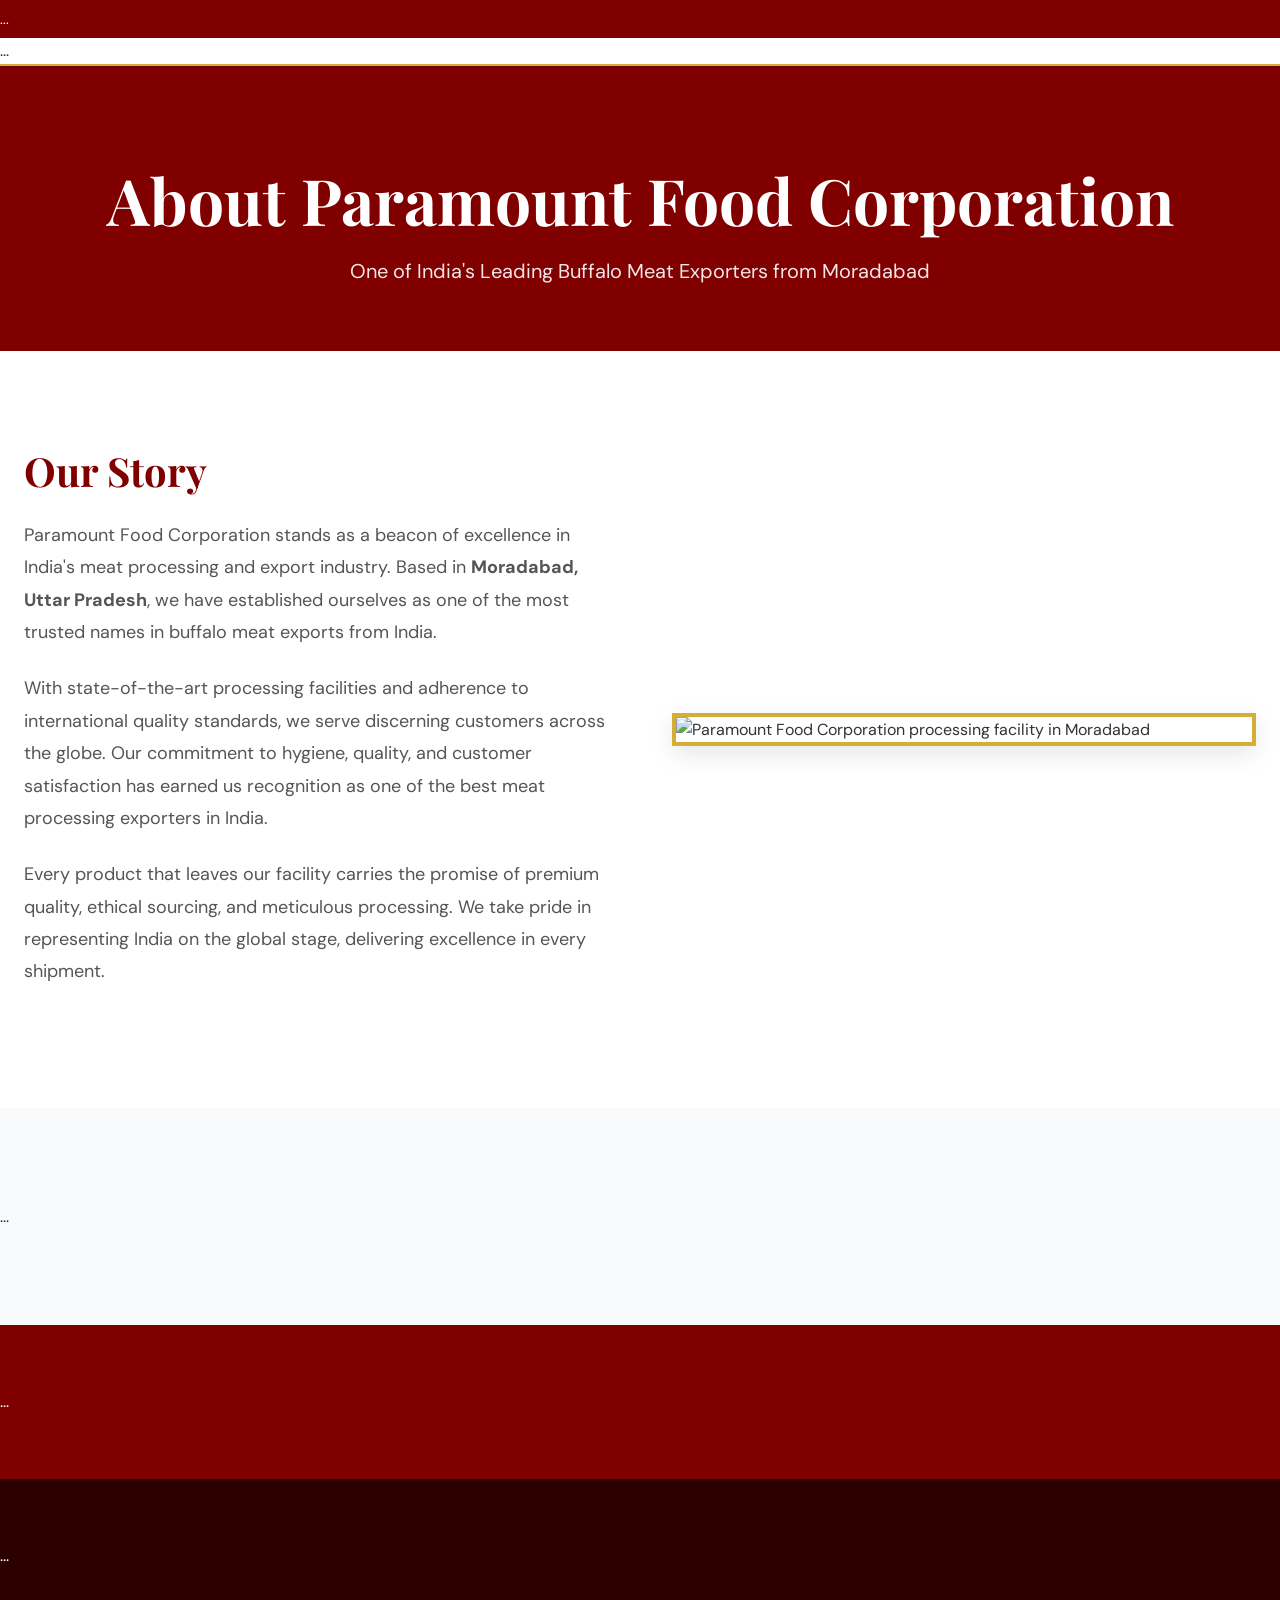
==== about.html @ cb12b8f4 "Update about.html" ====
<!DOCTYPE html>
<html lang="en">
<head>
    <meta charset="UTF-8">
    <meta name="viewport" content="width=device-width, initial-scale=1.0">
    <title>About Us - Paramount Food Corporation | Buffalo Meat Exporter Moradabad</title>
    <meta name="description" content="Learn about Paramount Food Corporation, a leading buffalo meat exporter in Moradabad, India. We are Halal certified, HACCP compliant, and APEDA registered.">
    <meta name="keywords" content="about buffalo meat exporter, meat processing company India, Halal meat exporter Moradabad, APEDA registered exporter">
    <meta property="og:title" content="About Paramount Food Corporation - Meat Exporter India">
    <meta property="og:description" content="Trusted buffalo meat exporter from Moradabad, serving global markets with premium quality.">
    <meta property="og:image" content="https://customer-assets.emergentagent.com/job_054b88c3-1328-4de1-b926-812e077bbf20/artifacts/q478d0aj_WhatsApp%20Image%202026-02-25%20at%2012.39.18%20AM.jpeg">
    <meta property="og:url" content="https://www.paramountfoodcorporation.com/about.html">
    <link rel="canonical" href="https://www.paramountfoodcorporation.com/about.html">
    <!-- Same JSON-LD as index (optional) -->
    <script type="application/ld+json">
    {
        "@context": "https://schema.org",
        "@type": "LocalBusiness",
        "name": "Paramount Food Corporation",
        "image": "https://customer-assets.emergentagent.com/job_054b88c3-1328-4de1-b926-812e077bbf20/artifacts/q478d0aj_WhatsApp%20Image%202026-02-25%20at%2012.39.18%20AM.jpeg",
        "address": {
            "@type": "PostalAddress",
            "streetAddress": "Sambhal road",
            "addressLocality": "Moradabad",
            "addressRegion": "Uttar Pradesh",
            "postalCode": "244001",
            "addressCountry": "IN"
        },
        "telephone": "+919045859114",
        "email": "info.paramountfoodcorporation@gmail.com",
        "url": "https://www.paramountfoodcorporation.com"
    }
    </script>
    <link rel="stylesheet" href="style.css">
    <link rel="preconnect" href="https://fonts.googleapis.com">
    <link rel="preconnect" href="https://fonts.gstatic.com" crossorigin>
    <link href="https://fonts.googleapis.com/css2?family=Playfair+Display:wght@400;600;700&family=DM+Sans:wght@400;500&display=swap" rel="stylesheet">
    <script src="anti-inspect.js" defer></script>
</head>
<body>
    <!-- Top Bar (same as index) -->
    <div class="top-bar">...</div> <!-- keep existing content, omitted for brevity -->

    <!-- Navigation (same) -->
    <nav class="navbar">...</nav>

    <!-- Page Header -->
    <section class="page-header">
        <div class="container">
            <h1>About Paramount Food Corporation</h1>
            <p>One of India's Leading Buffalo Meat Exporters from Moradabad</p>
        </div>
    </section>

    <!-- About Content (minor text enhancements) -->
    <section class="about-content">
        <div class="container">
            <div class="about-grid">
                <div class="about-text">
                    <h2>Our Story</h2>
                    <p>Paramount Food Corporation stands as a beacon of excellence in India's meat processing and export industry. Based in <strong>Moradabad, Uttar Pradesh</strong>, we have established ourselves as one of the most trusted names in buffalo meat exports from India.</p>
                    <p>With state-of-the-art processing facilities and adherence to international quality standards, we serve discerning customers across the globe. Our commitment to hygiene, quality, and customer satisfaction has earned us recognition as one of the best meat processing exporters in India.</p>
                    <p>Every product that leaves our facility carries the promise of premium quality, ethical sourcing, and meticulous processing. We take pride in representing India on the global stage, delivering excellence in every shipment.</p>
                </div>
                <div class="about-image">
                    <img src="https://images.unsplash.com/photo-1680714401711-cfb7758cf88b?w=800" alt="Paramount Food Corporation processing facility in Moradabad">
                </div>
            </div>
        </div>
    </section>

    <!-- Values Section (unchanged) -->
    <section class="values">...</section>

    <!-- Certifications (unchanged) -->
    <section class="certifications">...</section>

    <!-- Footer (same) -->
    <footer class="footer">...</footer>

    <script>
        function toggleMenu() { document.getElementById('navLinks').classList.toggle('active');}
    </script>
</body>
</html>
---- style.css ----
/* ============================================
   PARAMOUNT FOOD CORPORATION - STYLESHEET
   Colors: Maroon #800000, Gold #D4AF37
   ============================================ */

* {
    margin: 0;
    padding: 0;
    box-sizing: border-box;
}

:root {
    --maroon: #800000;
    --gold: #D4AF37;
    --black: #000000;
    --white: #FFFFFF;
    --light-gray: #F9FAFB;
    --gray: #E5E7EB;
}

body {
    font-family: 'DM Sans', sans-serif;
    line-height: 1.6;
    color: #333;
    background-color: var(--white);
}

h1, h2, h3, h4, h5, h6 {
    font-family: 'Playfair Display', serif;
    font-weight: 700;
    line-height: 1.2;
}

img {
    max-width: 100%;
    height: auto;
    display: block;
}

a {
    text-decoration: none;
    color: inherit;
}

.container {
    max-width: 1280px;
    margin: 0 auto;
    padding: 0 1.5rem;
}

.text-center {
    text-align: center;
}

/* ============================================
   TOP BAR
   ============================================ */
.top-bar {
    background-color: var(--maroon);
    color: var(--white);
    padding: 0.5rem 0;
    font-size: 0.875rem;
}

.top-bar-content {
    display: flex;
    justify-content: space-between;
    align-items: center;
    flex-wrap: wrap;
    gap: 1rem;
}

.contact-info {
    display: flex;
    gap: 1.5rem;
    flex-wrap: wrap;
}

.contact-link {
    display: flex;
    align-items: center;
    gap: 0.5rem;
    color: var(--white);
    transition: color 0.3s;
}

.contact-link:hover {
    color: var(--gold);
}

.contact-link .icon {
    font-size: 1rem;
}

.social-links {
    display: flex;
    gap: 1rem;
}

.social-link {
    color: var(--white);
    transition: color 0.3s;
}

.social-link:hover {
    color: var(--gold);
}

/* ============================================
   NAVIGATION
   ============================================ */
.navbar {
    background-color: var(--white);
    border-bottom: 2px solid var(--gold);
    position: sticky;
    top: 0;
    z-index: 1000;
    box-shadow: 0 2px 4px rgba(0,0,0,0.1);
}

.nav-content {
    display: flex;
    justify-content: space-between;
    align-items: center;
    padding: 1rem 0;
}

.logo img {
    height: 60px;
    width: auto;
}

.nav-links {
    display: flex;
    gap: 2rem;
    align-items: center;
}

.nav-link {
    font-weight: 500;
    font-size: 0.875rem;
    letter-spacing: 0.1em;
    color: #333;
    transition: color 0.3s;
    position: relative;
}

.nav-link:hover,
.nav-link.active {
    color: var(--maroon);
}

.nav-link.active::after {
    content: '';
    position: absolute;
    bottom: -5px;
    left: 0;
    right: 0;
    height: 2px;
    background-color: var(--maroon);
}

.mobile-menu-btn {
    display: none;
    flex-direction: column;
    gap: 4px;
    background: none;
    border: none;
    cursor: pointer;
    padding: 0.5rem;
}

.mobile-menu-btn span {
    display: block;
    width: 25px;
    height: 3px;
    background-color: var(--maroon);
    transition: all 0.3s;
}

/* ============================================
   HERO SECTION with SLIDESHOW
   ============================================ */
.hero {
    position: relative;
    height: 100vh;
    display: flex;
    align-items: center;
    justify-content: center;
    color: var(--white);
    overflow: hidden;
}

.hero-slideshow {
    position: absolute;
    inset: 0;
    z-index: 0;
}


.hero-slideshow .slide {
    position: absolute;
    inset: 0;
    width: 100%;
    height: 100%;
    object-fit: cover;
    opacity: 0;
    transition: opacity 1.2s ease-in-out;
}
.hero-slideshow .slide.active {
    opacity: 1;
}

.hero-overlay {
    position: absolute;
    inset: 0;
    background-color: rgba(128, 0, 0, 0.7);
    z-index: 1;
}

.hero-content {
    position: relative;
    z-index: 2;
    text-align: center;
    max-width: 800px;
    padding: 2rem;
}

.hero-title {
    font-size: clamp(2.5rem, 6vw, 4rem);
    margin-bottom: 1.5rem;
    animation: fadeInUp 1s ease-out;
}

.hero-subtitle {
    font-size: clamp(1.125rem, 3vw, 1.5rem);
    margin-bottom: 2rem;
    animation: fadeInUp 1s ease-out 0.2s backwards;
}

@keyframes fadeInUp {
    from {
        opacity: 0;
        transform: translateY(30px);
    }
    to {
        opacity: 1;
        transform: translateY(0);
    }
}

/* ============================================
   BUTTONS
   ============================================ */
.btn {
    display: inline-block;
    padding: 1rem 2rem;
    font-weight: 500;
    font-size: 1rem;
    border: none;
    cursor: pointer;
    transition: all 0.3s;
    text-transform: uppercase;
    letter-spacing: 0.05em;
}

.btn-primary {
    background-color: var(--gold);
    color: var(--black);
}

.btn-primary:hover {
    background-color: #c9a632;
    transform: translateY(-2px);
    box-shadow: 0 4px 12px rgba(212, 175, 55, 0.4);
}

.btn-secondary {
    background-color: var(--maroon);
    color: var(--white);
}

.btn-secondary:hover {
    background-color: #660000;
    transform: translateY(-2px);
    box-shadow: 0 4px 12px rgba(128, 0, 0, 0.4);
}

.btn-full {
    width: 100%;
}

/* ============================================
   SECTIONS
   ============================================ */
.features,
.featured-products,
.values,
.products-section,
.about-content,
.contact-section {
    padding: 6rem 0;
}

.section-header {
    text-align: center;
    margin-bottom: 4rem;
}

.section-title {
    font-size: clamp(2rem, 5vw, 3rem);
    color: var(--maroon);
    margin-bottom: 1rem;
}

.section-subtitle {
    font-size: 1.125rem;
    color: #666;
    max-width: 600px;
    margin: 0 auto;
}

/* ============================================
   FEATURES GRID
   ============================================ */
.features {
    background-color: var(--white);
}

.features-grid {
    display: grid;
    grid-template-columns: repeat(auto-fit, minmax(250px, 1fr));
    gap: 2rem;
}

.feature-card {
    padding: 2rem;
    border: 1px solid var(--gray);
    transition: all 0.3s;
}

.feature-card:hover {
    border-color: var(--maroon);
    box-shadow: 0 4px 12px rgba(0,0,0,0.1);
    transform: translateY(-5px);
}

.feature-icon {
    font-size: 3rem;
    margin-bottom: 1rem;
}

.feature-card h3 {
    font-size: 1.25rem;
    margin-bottom: 0.5rem;
    color: var(--maroon);
}

.feature-card p {
    color: #666;
}

/* ============================================
   PRODUCTS GRID
   ============================================ */
.featured-products {
    background-color: var(--light-gray);
}

.products-grid {
    display: grid;
    grid-template-columns: repeat(auto-fit, minmax(300px, 1fr));
    gap: 2rem;
    margin-bottom: 3rem;
}

.all-products-grid {
    display: grid;
    grid-template-columns: repeat(auto-fit, minmax(280px, 1fr));
    gap: 2rem;
}

.product-card {
    background-color: var(--white);
    border: 1px solid var(--gray);
    overflow: hidden;
    transition: all 0.3s;
}

.product-card:hover {
    border-color: var(--maroon);
    box-shadow: 0 8px 16px rgba(0,0,0,0.1);
    transform: translateY(-5px);
}

.product-image {
    width: 100%;
    height: 280px;
    overflow: hidden;
    background-color: #f5f5f5;
}

.product-image img {
    width: 100%;
    height: 100%;
    object-fit: cover;
    transition: transform 0.3s;
}

.product-card:hover .product-image img {
    transform: scale(1.1);
}

.product-info {
    padding: 1.5rem;
}

.product-info h3 {
    font-size: 1.25rem;
    margin-bottom: 0.5rem;
    color: var(--black);
}

.product-info p {
    color: #666;
    font-size: 0.875rem;
}

/* ============================================
   CTA SECTION
   ============================================ */
.cta {
    background-color: var(--maroon);
    color: var(--white);
    text-align: center;
    padding: 6rem 0;
}

.cta-title {
    font-size: clamp(2rem, 5vw, 3rem);
    margin-bottom: 1rem;
}

.cta-text {
    font-size: 1.25rem;
    margin-bottom: 2rem;
    opacity: 0.9;
}

/* ============================================
   PAGE HEADER
   ============================================ */
.page-header {
    background-color: var(--maroon);
    color: var(--white);
    text-align: center;
    padding: 6rem 0 4rem;
}

.page-header h1 {
    font-size: clamp(2.5rem, 6vw, 4rem);
    margin-bottom: 1rem;
}

.page-header p {
    font-size: 1.25rem;
    opacity: 0.9;
}

/* ============================================
   ABOUT PAGE
   ============================================ */
.about-grid {
    display: grid;
    grid-template-columns: repeat(auto-fit, minmax(350px, 1fr));
    gap: 4rem;
    align-items: center;
}

.about-text h2 {
    font-size: 2.5rem;
    color: var(--maroon);
    margin-bottom: 1.5rem;
}

.about-text p {
    font-size: 1.125rem;
    margin-bottom: 1.5rem;
    color: #555;
    line-height: 1.8;
}

.about-image img {
    border: 4px solid var(--gold);
    box-shadow: 0 8px 24px rgba(0,0,0,0.1);
}

.values {
    background-color: var(--light-gray);
}

.values-grid {
    display: grid;
    grid-template-columns: repeat(auto-fit, minmax(280px, 1fr));
    gap: 2rem;
}

.value-card {
    background-color: var(--white);
    padding: 2rem;
    border: 1px solid var(--gray);
    transition: all 0.3s;
}

.value-card:hover {
    border-color: var(--maroon);
    box-shadow: 0 4px 12px rgba(0,0,0,0.1);
}

.value-icon {
    font-size: 3rem;
    margin-bottom: 1rem;
}

.value-card h3 {
    font-size: 1.5rem;
    margin-bottom: 1rem;
    color: var(--maroon);
}

.value-card p {
    color: #666;
    line-height: 1.7;
}

.certifications {
    background-color: var(--maroon);
    color: var(--white);
    padding: 4rem 0;
}

.certifications h2 {
    font-size: 2.5rem;
    margin-bottom: 1rem;
}

.cert-badges {
    display: flex;
    justify-content: center;
    flex-wrap: wrap;
    gap: 1.5rem;
}

.cert-badge {
    background-color: rgba(255,255,255,0.1);
    padding: 1rem 2rem;
    border: 2px solid var(--gold);
    font-size: 1.125rem;
    font-weight: 500;
}

/* ============================================
   CONTACT PAGE
   ============================================ */
.contact-grid {
    display: grid;
    grid-template-columns: repeat(auto-fit, minmax(350px, 1fr));
    gap: 4rem;
}

.contact-info-section h2,
.contact-form-section h2 {
    font-size: 2rem;
    color: var(--maroon);
    margin-bottom: 1.5rem;
}

.contact-item {
    display: flex;
    gap: 1rem;
    margin-bottom: 2rem;
    align-items: flex-start;
}

.contact-icon {
    font-size: 2rem;
    color: var(--maroon);
    flex-shrink: 0;
}

.contact-item h3 {
    font-size: 1.125rem;
    margin-bottom: 0.5rem;
    color: var(--black);
}

.contact-item p {
    color: #666;
}

.contact-item a {
    color: var(--maroon);
    transition: color 0.3s;
}

.contact-item a:hover {
    color: var(--gold);
}

/* ============================================
   CONTACT FORM
   ============================================ */
.contact-form-section {
    background-color: var(--light-gray);
    padding: 2rem;
}

.contact-form {
    display: flex;
    flex-direction: column;
    gap: 1.5rem;
}

.form-group {
    display: flex;
    flex-direction: column;
}

.form-group label {
    margin-bottom: 0.5rem;
    font-weight: 500;
    color: #333;
}

.form-group input,
.form-group textarea {
    padding: 0.75rem;
    border: 1px solid var(--gray);
    font-family: 'DM Sans', sans-serif;
    font-size: 1rem;
    transition: border-color 0.3s;
}

.form-group input:focus,
.form-group textarea:focus {
    outline: none;
    border-color: var(--maroon);
}

.form-group textarea {
    resize: vertical;
    min-height: 150px;
}

/* ============================================
   FOOTER
   ============================================ */
.footer {
    background-color: #2d0000;
    color: var(--white);
    padding: 4rem 0 2rem;
}

.footer-content {
    display: grid;
    grid-template-columns: repeat(auto-fit, minmax(250px, 1fr));
    gap: 3rem;
    margin-bottom: 3rem;
}

.footer-logo {
    height: 60px;
    width: auto;
    margin-bottom: 1rem;
  /*  filter: brightness(0) invert(1);*/
}

.footer-section h3 {
    font-size: 1.25rem;
    margin-bottom: 1rem;
    color: var(--gold);
}

.footer-section p {
    margin-bottom: 0.75rem;
    opacity: 0.9;
}

.footer-section ul {
    list-style: none;
}

.footer-section ul li {
    margin-bottom: 0.5rem;
}

.footer-section a {
    color: var(--white);
    opacity: 0.9;
    transition: all 0.3s;
}

.footer-section a:hover {
    color: var(--gold);
    opacity: 1;
}

.footer-bottom {
    text-align: center;
    padding-top: 2rem;
    border-top: 1px solid rgba(255,255,255,0.1);
    opacity: 0.7;
}

/* ============================================
   RESPONSIVE
   ============================================ */
@media (max-width: 768px) {
    .top-bar-content {
        flex-direction: column;
        align-items: flex-start;
    }

    .contact-info {
        flex-direction: column;
        gap: 0.5rem;
    }

    .contact-link .text {
        font-size: 0.75rem;
    }

    .mobile-menu-btn {
        display: flex;
    }

    .nav-links {
        position: absolute;
        top: 100%;
        left: 0;
        right: 0;
        background-color: var(--white);
        flex-direction: column;
        padding: 1rem;
        box-shadow: 0 4px 8px rgba(0,0,0,0.1);
        display: none;
    }

    .nav-links.active {
        display: flex;
    }

    .nav-link {
        padding: 0.75rem 0;
        width: 100%;
        border-bottom: 1px solid var(--gray);
    }

    .nav-link.active::after {
        display: none;
    }

    .hero {
        height: 70vh;
        background-attachment: scroll;
    }

    .features-grid,
    .products-grid,
    .values-grid {
        grid-template-columns: 1fr;
    }

    .about-grid,
    .contact-grid {
        grid-template-columns: 1fr;
        gap: 2rem;
    }
}

@media (max-width: 480px) {
    .hero-title {
        font-size: 2rem;
    }

    .hero-subtitle {
        font-size: 1rem;
    }

    .section-title {
        font-size: 1.75rem;
    }

    .btn {
        padding: 0.75rem 1.5rem;
        font-size: 0.875rem;
    }
}
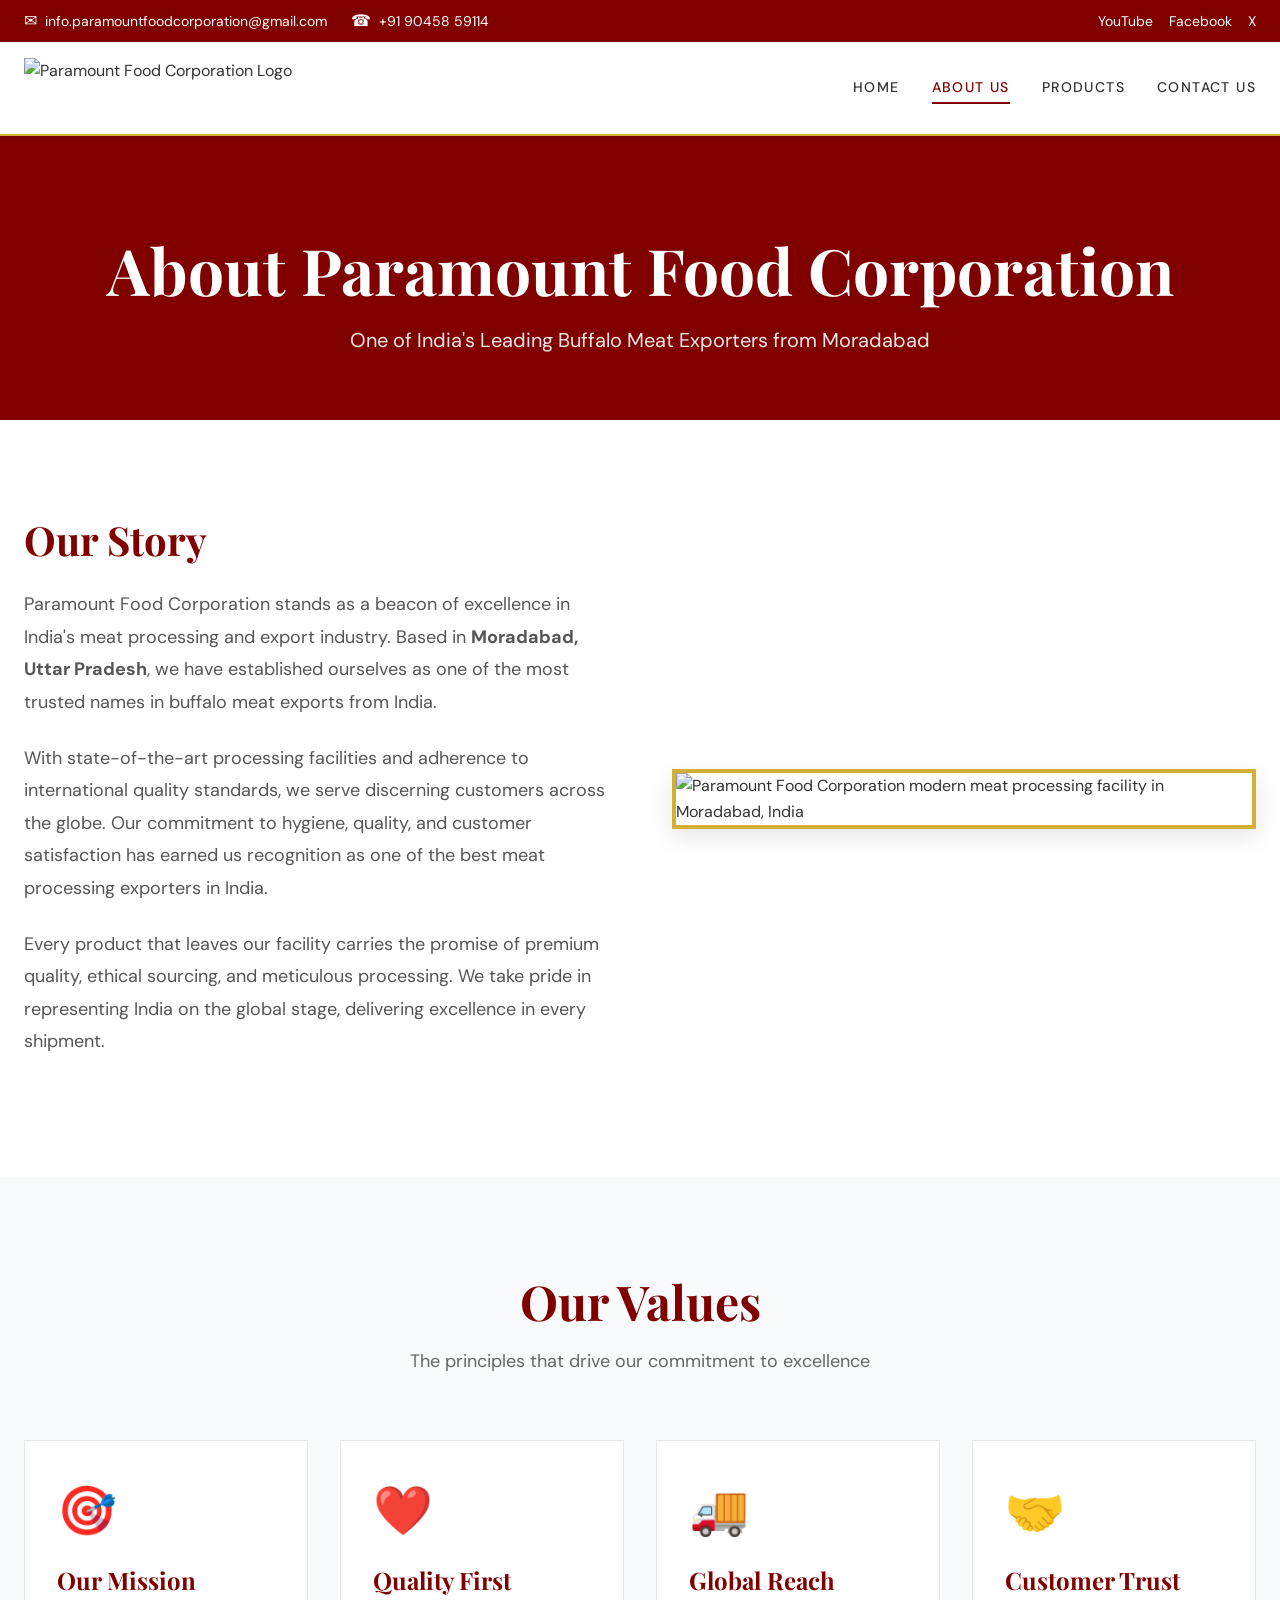
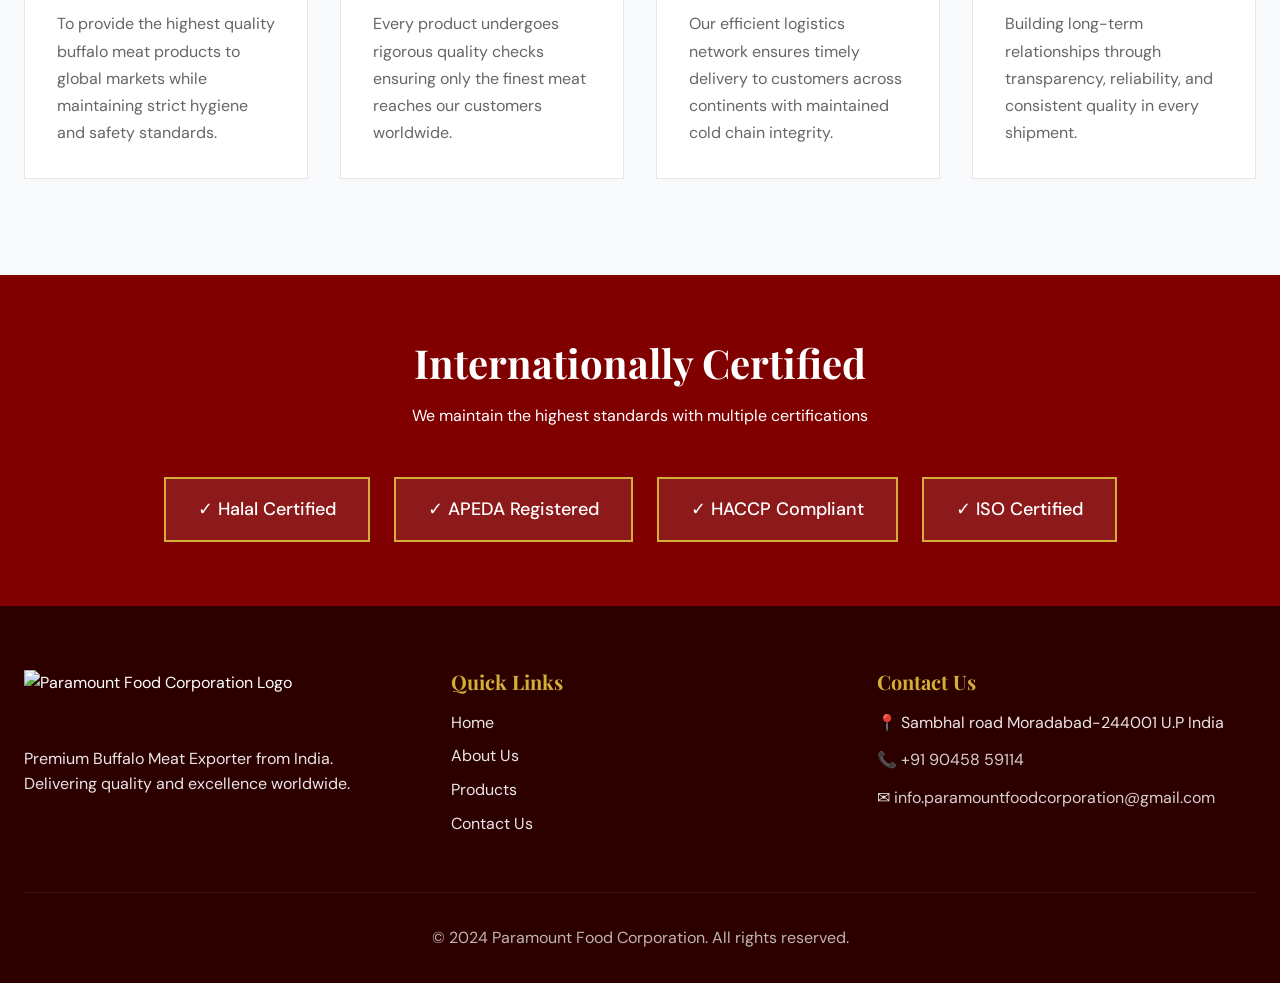
==== commit 8a45955a: "Update about.html" ====
--- a/about.html
+++ b/about.html
@@ -3,15 +3,23 @@
 <head>
     <meta charset="UTF-8">
     <meta name="viewport" content="width=device-width, initial-scale=1.0">
-    <title>About Us - Paramount Food Corporation | Buffalo Meat Exporter Moradabad</title>
-    <meta name="description" content="Learn about Paramount Food Corporation, a leading buffalo meat exporter in Moradabad, India. We are Halal certified, HACCP compliant, and APEDA registered.">
-    <meta name="keywords" content="about buffalo meat exporter, meat processing company India, Halal meat exporter Moradabad, APEDA registered exporter">
-    <meta property="og:title" content="About Paramount Food Corporation - Meat Exporter India">
-    <meta property="og:description" content="Trusted buffalo meat exporter from Moradabad, serving global markets with premium quality.">
+    <title>About Us - Paramount Food Corporation | Buffalo Meat Exporter Moradabad India</title>
+    <meta name="description" content="Paramount Food Corporation is a leading buffalo meat exporter in Moradabad, India. Learn about our Halal certified, HACCP compliant, and APEDA registered meat processing facility.">
+    <meta name="keywords" content="about buffalo meat exporter, meat processing company India, Halal meat exporter Moradabad, APEDA registered exporter, meat export from India">
+    <meta name="author" content="Paramount Food Corporation">
+    <meta name="geo.region" content="IN-UP">
+    <meta name="geo.placename" content="Moradabad">
+    <meta name="geo.position" content="28.838;78.776">
+    <meta name="ICBM" content="28.838, 78.776">
+    <!-- Open Graph / Social Media -->
+    <meta property="og:title" content="About Paramount Food Corporation - Meat Exporter Moradabad India">
+    <meta property="og:description" content="Trusted buffalo meat exporter from India. Halal certified, APEDA registered, HACCP compliant. Based in Moradabad, serving global markets.">
     <meta property="og:image" content="https://customer-assets.emergentagent.com/job_054b88c3-1328-4de1-b926-812e077bbf20/artifacts/q478d0aj_WhatsApp%20Image%202026-02-25%20at%2012.39.18%20AM.jpeg">
     <meta property="og:url" content="https://www.paramountfoodcorporation.com/about.html">
+    <meta property="og:type" content="website">
+    <!-- Canonical URL (replace with your actual domain) -->
     <link rel="canonical" href="https://www.paramountfoodcorporation.com/about.html">
-    <!-- Same JSON-LD as index (optional) -->
+    <!-- Structured Data (LocalBusiness) -->
     <script type="application/ld+json">
     {
         "@context": "https://schema.org",
@@ -28,21 +36,63 @@
         },
         "telephone": "+919045859114",
         "email": "info.paramountfoodcorporation@gmail.com",
-        "url": "https://www.paramountfoodcorporation.com"
+        "url": "https://www.paramountfoodcorporation.com",
+        "description": "Premium buffalo meat exporter from India, based in Moradabad. Halal certified, APEDA registered, HACCP compliant.",
+        "priceRange": "$$"
     }
     </script>
     <link rel="stylesheet" href="style.css">
     <link rel="preconnect" href="https://fonts.googleapis.com">
     <link rel="preconnect" href="https://fonts.gstatic.com" crossorigin>
     <link href="https://fonts.googleapis.com/css2?family=Playfair+Display:wght@400;600;700&family=DM+Sans:wght@400;500&display=swap" rel="stylesheet">
+    <!-- Anti-inspect script (external, minified) -->
     <script src="anti-inspect.js" defer></script>
 </head>
 <body>
-    <!-- Top Bar (same as index) -->
-    <div class="top-bar">...</div> <!-- keep existing content, omitted for brevity -->
-
-    <!-- Navigation (same) -->
-    <nav class="navbar">...</nav>
+    <!-- Top Contact Bar -->
+    <div class="top-bar">
+        <div class="container">
+            <div class="top-bar-content">
+                <div class="contact-info">
+                    <a href="mailto:info.paramountfoodcorporation@gmail.com" class="contact-link">
+                        <span class="icon">✉</span>
+                        <span class="text">info.paramountfoodcorporation@gmail.com</span>
+                    </a>
+                    <a href="tel:+919045859114" class="contact-link">
+                        <span class="icon">☎</span>
+                        <span>+91 90458 59114</span>
+                    </a>
+                </div>
+                <div class="social-links">
+                    <a href="https://youtube.com" target="_blank" class="social-link">YouTube</a>
+                    <a href="https://facebook.com" target="_blank" class="social-link">Facebook</a>
+                    <a href="https://x.com" target="_blank" class="social-link">X</a>
+                </div>
+            </div>
+        </div>
+    </div>
+
+    <!-- Navigation -->
+    <nav class="navbar">
+        <div class="container">
+            <div class="nav-content">
+                <a href="index.html" class="logo">
+                    <img src="https://customer-assets.emergentagent.com/job_054b88c3-1328-4de1-b926-812e077bbf20/artifacts/q478d0aj_WhatsApp%20Image%202026-02-25%20at%2012.39.18%20AM.jpeg" alt="Paramount Food Corporation Logo">
+                </a>
+                <div class="nav-links" id="navLinks">
+                    <a href="index.html" class="nav-link">HOME</a>
+                    <a href="about.html" class="nav-link active">ABOUT US</a>
+                    <a href="products.html" class="nav-link">PRODUCTS</a>
+                    <a href="contact.html" class="nav-link">CONTACT US</a>
+                </div>
+                <button class="mobile-menu-btn" onclick="toggleMenu()">
+                    <span></span>
+                    <span></span>
+                    <span></span>
+                </button>
+            </div>
+        </div>
+    </nav>
 
     <!-- Page Header -->
     <section class="page-header">
@@ -52,7 +102,7 @@
         </div>
     </section>
 
-    <!-- About Content (minor text enhancements) -->
+    <!-- About Content -->
     <section class="about-content">
         <div class="container">
             <div class="about-grid">
@@ -63,23 +113,101 @@
                     <p>Every product that leaves our facility carries the promise of premium quality, ethical sourcing, and meticulous processing. We take pride in representing India on the global stage, delivering excellence in every shipment.</p>
                 </div>
                 <div class="about-image">
-                    <img src="https://images.unsplash.com/photo-1680714401711-cfb7758cf88b?w=800" alt="Paramount Food Corporation processing facility in Moradabad">
-                </div>
-            </div>
-        </div>
-    </section>
-
-    <!-- Values Section (unchanged) -->
-    <section class="values">...</section>
-
-    <!-- Certifications (unchanged) -->
-    <section class="certifications">...</section>
-
-    <!-- Footer (same) -->
-    <footer class="footer">...</footer>
+                    <img src="https://images.unsplash.com/photo-1680714401711-cfb7758cf88b?w=800" alt="Paramount Food Corporation modern meat processing facility in Moradabad, India">
+                </div>
+            </div>
+        </div>
+    </section>
+
+    <!-- Values Section -->
+    <section class="values">
+        <div class="container">
+            <div class="section-header">
+                <h2 class="section-title">Our Values</h2>
+                <p class="section-subtitle">The principles that drive our commitment to excellence</p>
+            </div>
+            <div class="values-grid">
+                <div class="value-card">
+                    <div class="value-icon">🎯</div>
+                    <h3>Our Mission</h3>
+                    <p>To provide the highest quality buffalo meat products to global markets while maintaining strict hygiene and safety standards.</p>
+                </div>
+                <div class="value-card">
+                    <div class="value-icon">❤️</div>
+                    <h3>Quality First</h3>
+                    <p>Every product undergoes rigorous quality checks ensuring only the finest meat reaches our customers worldwide.</p>
+                </div>
+                <div class="value-card">
+                    <div class="value-icon">🚚</div>
+                    <h3>Global Reach</h3>
+                    <p>Our efficient logistics network ensures timely delivery to customers across continents with maintained cold chain integrity.</p>
+                </div>
+                <div class="value-card">
+                    <div class="value-icon">🤝</div>
+                    <h3>Customer Trust</h3>
+                    <p>Building long-term relationships through transparency, reliability, and consistent quality in every shipment.</p>
+                </div>
+            </div>
+        </div>
+    </section>
+
+    <!-- Certifications -->
+    <section class="certifications">
+        <div class="container">
+            <h2 class="text-center">Internationally Certified</h2>
+            <p class="text-center" style="margin-bottom: 3rem;">We maintain the highest standards with multiple certifications</p>
+            <div class="cert-badges">
+                <div class="cert-badge">✓ Halal Certified</div>
+                <div class="cert-badge">✓ APEDA Registered</div>
+                <div class="cert-badge">✓ HACCP Compliant</div>
+                <div class="cert-badge">✓ ISO Certified</div>
+            </div>
+        </div>
+    </section>
+
+    <!-- Footer -->
+    <footer class="footer">
+        <div class="container">
+            <div class="footer-content">
+                <div class="footer-section">
+                    <img src="https://customer-assets.emergentagent.com/job_054b88c3-1328-4de1-b926-812e077bbf20/artifacts/q478d0aj_WhatsApp%20Image%202026-02-25%20at%2012.39.18%20AM.jpeg" alt="Paramount Food Corporation Logo" class="footer-logo">
+                    <p>Premium Buffalo Meat Exporter from India. Delivering quality and excellence worldwide.</p>
+                </div>
+                <div class="footer-section">
+                    <h3>Quick Links</h3>
+                    <ul>
+                        <li><a href="index.html">Home</a></li>
+                        <li><a href="about.html">About Us</a></li>
+                        <li><a href="products.html">Products</a></li>
+                        <li><a href="contact.html">Contact Us</a></li>
+                    </ul>
+                </div>
+                <div class="footer-section">
+                    <h3>Contact Us</h3>
+                    <p>📍 Sambhal road Moradabad-244001 U.P India</p>
+                    <p>📞 <a href="tel:+919045859114">+91 90458 59114</a></p>
+                    <p>✉ <a href="mailto:info.paramountfoodcorporation@gmail.com">info.paramountfoodcorporation@gmail.com</a></p>
+                </div>
+            </div>
+            <div class="footer-bottom">
+                <p>&copy; 2024 Paramount Food Corporation. All rights reserved.</p>
+            </div>
+        </div>
+    </footer>
 
     <script>
-        function toggleMenu() { document.getElementById('navLinks').classList.toggle('active');}
+        function toggleMenu() {
+            document.getElementById('navLinks').classList.toggle('active');
+        }
+
+        // Close menu when clicking outside
+        document.addEventListener('click', function(event) {
+            const nav = document.getElementById('navLinks');
+            const btn = document.querySelector('.mobile-menu-btn');
+            if (nav && btn && !nav.contains(event.target) && !btn.contains(event.target)) {
+                nav.classList.remove('active');
+            }
+        });
     </script>
 </body>
 </html>
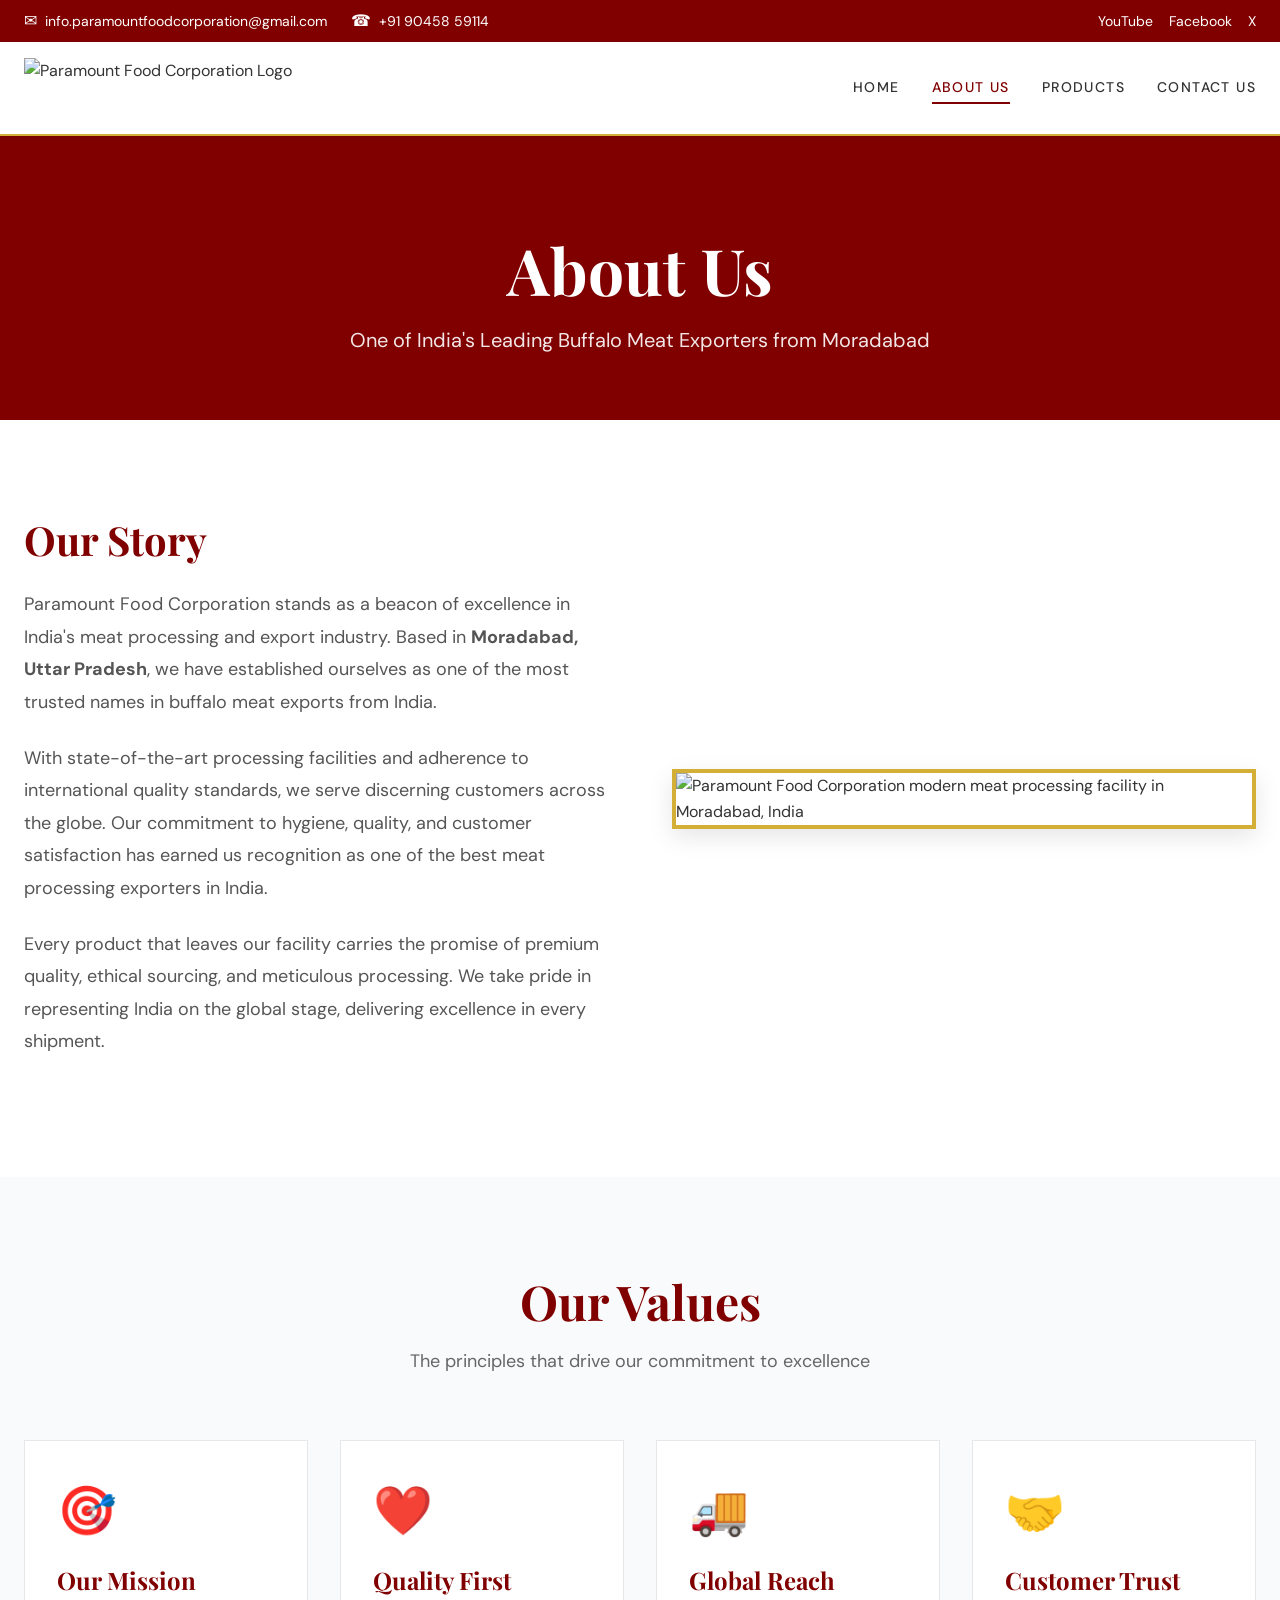
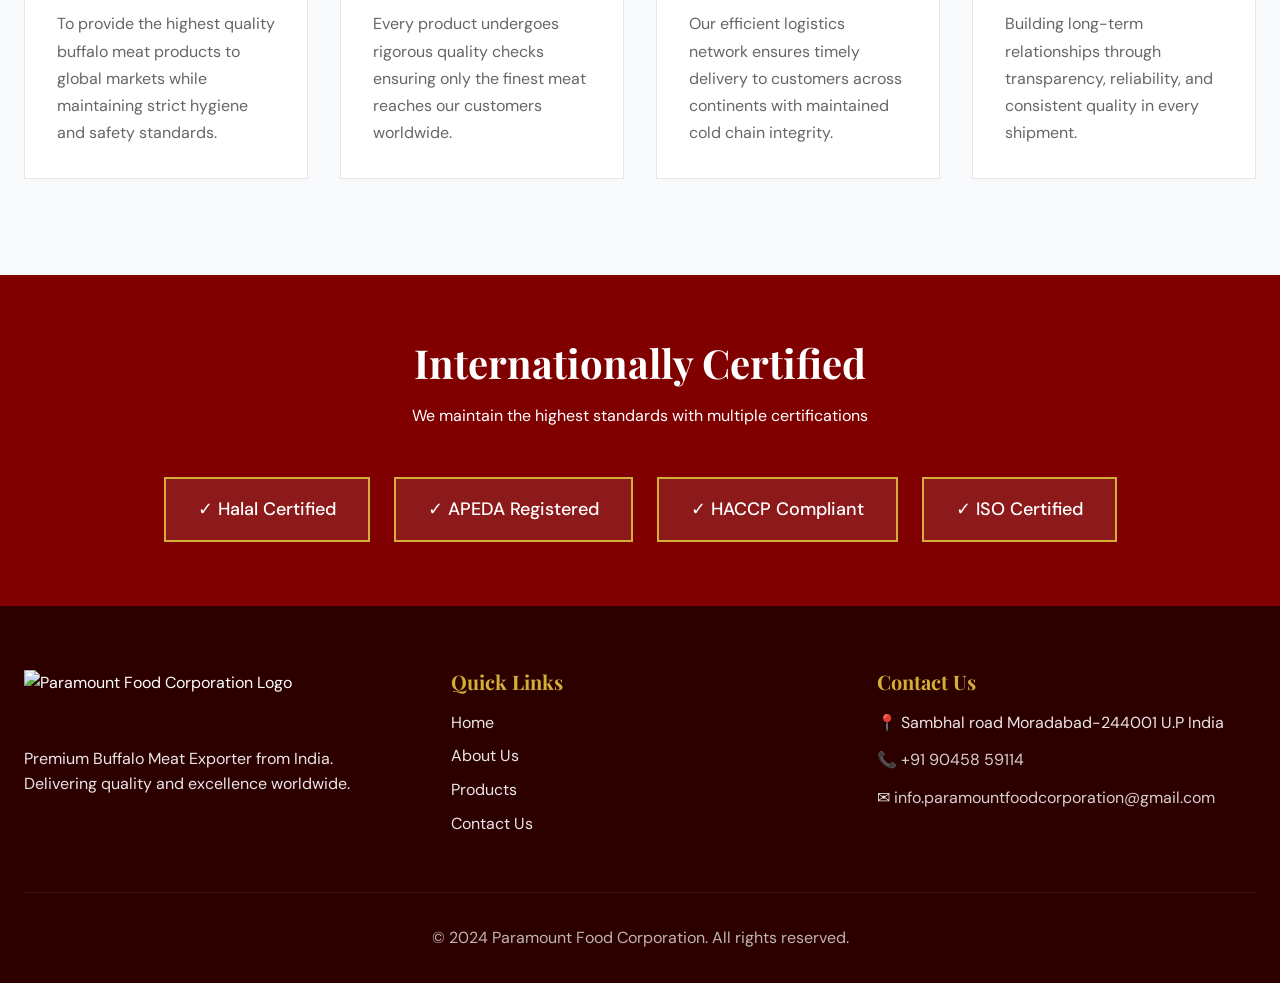
==== commit 20cc6a6d: "Update about.html" ====
--- a/about.html
+++ b/about.html
@@ -97,7 +97,7 @@
     <!-- Page Header -->
     <section class="page-header">
         <div class="container">
-            <h1>About Paramount Food Corporation</h1>
+            <h1>About Us</h1>
             <p>One of India's Leading Buffalo Meat Exporters from Moradabad</p>
         </div>
     </section>
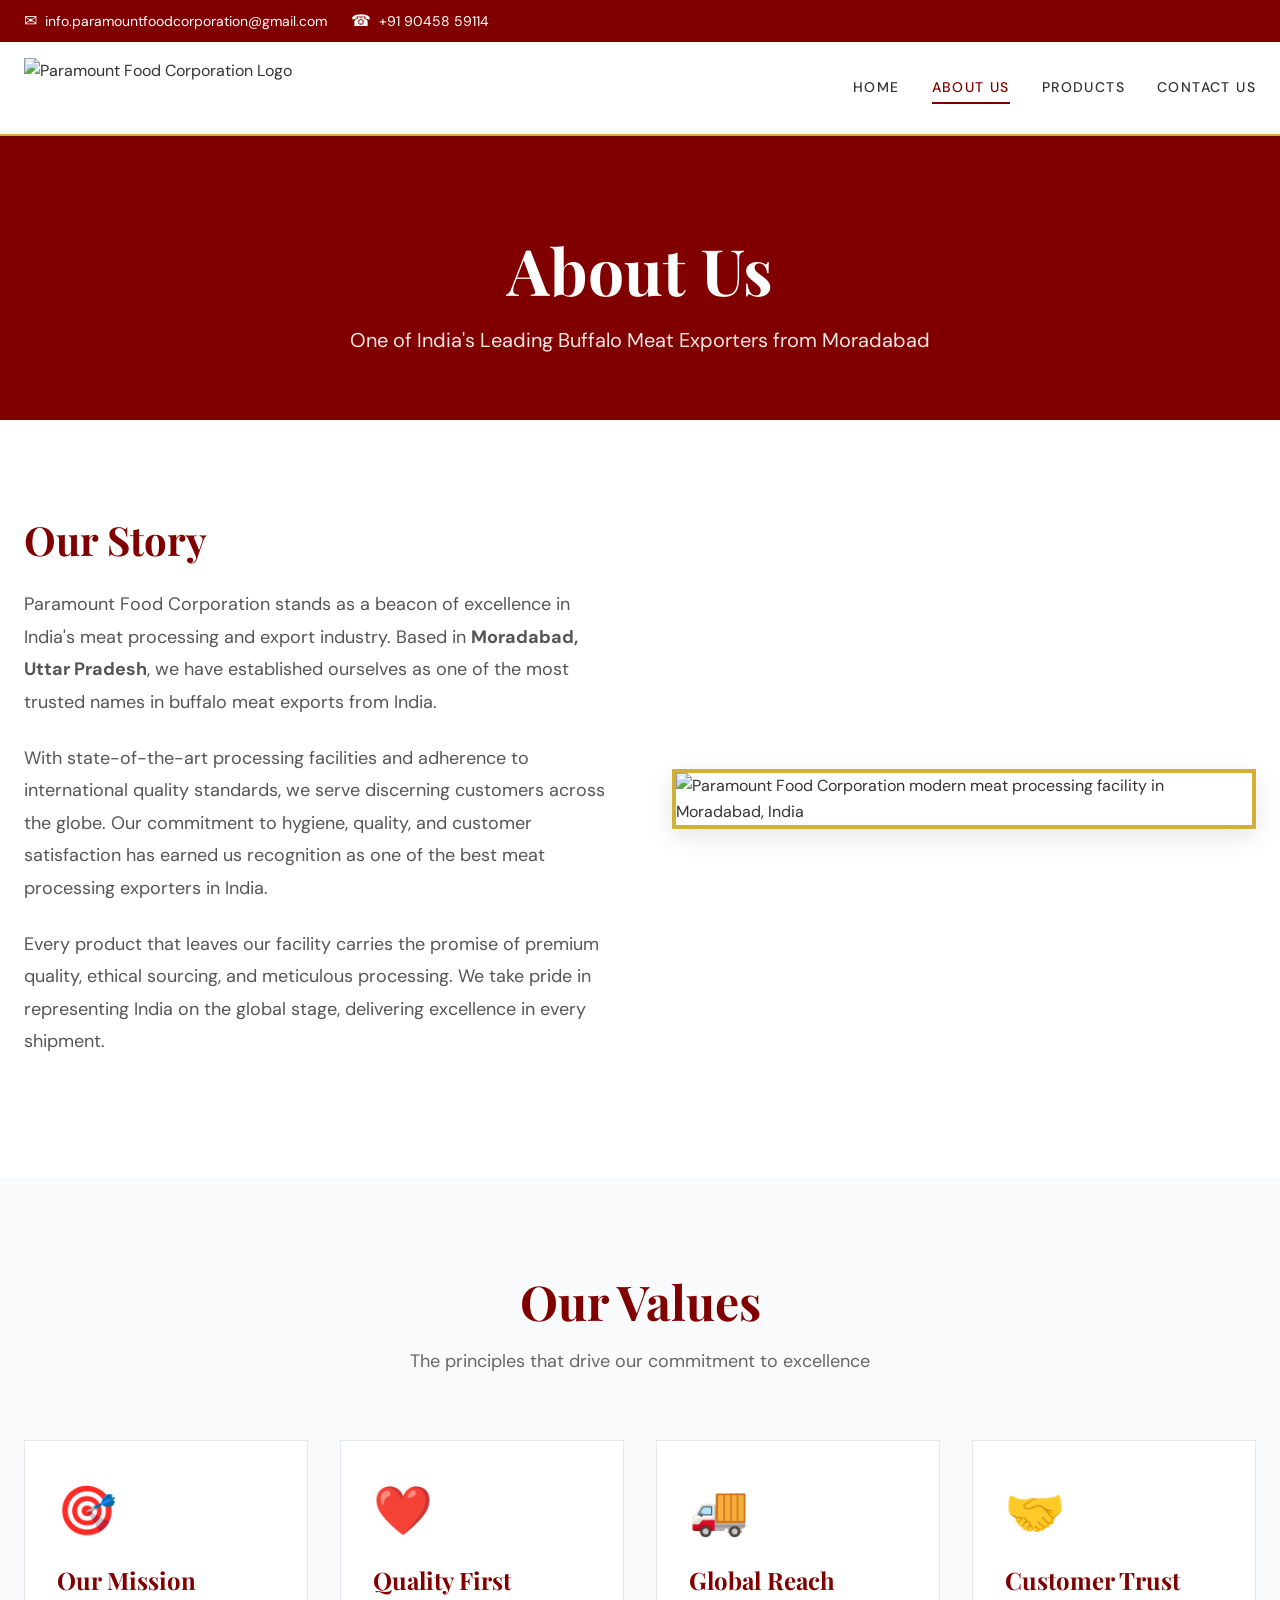
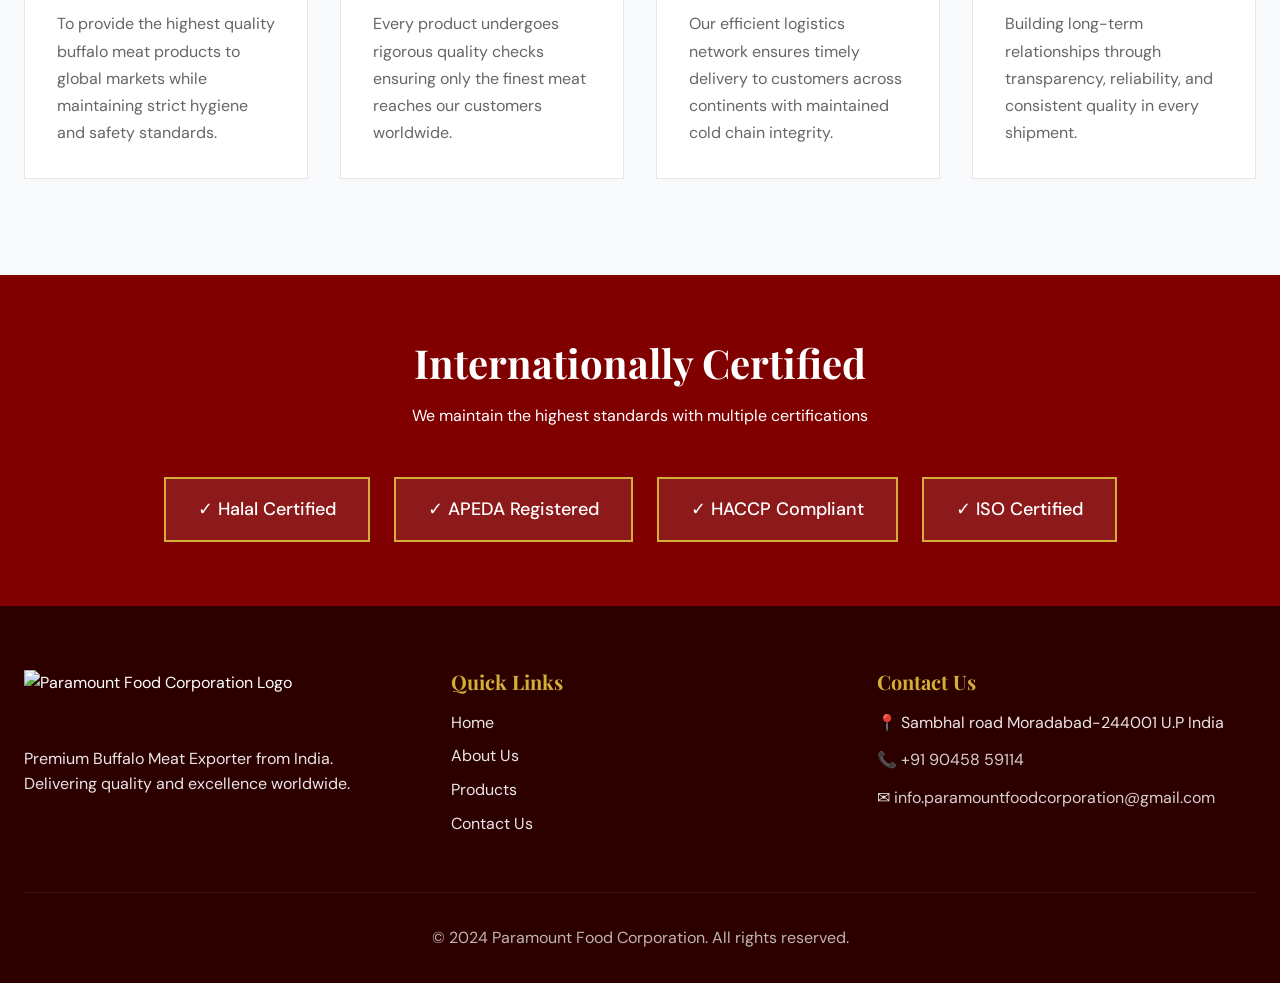
==== commit 327ae587: "Update about.html" ====
--- a/about.html
+++ b/about.html
@@ -63,11 +63,17 @@
                         <span>+91 90458 59114</span>
                     </a>
                 </div>
-                <div class="social-links">
-                    <a href="https://youtube.com" target="_blank" class="social-link">YouTube</a>
-                    <a href="https://facebook.com" target="_blank" class="social-link">Facebook</a>
-                    <a href="https://x.com" target="_blank" class="social-link">X</a>
-                </div>
+               <div class="social-links">
+    <a href="https://youtube.com" target="_blank" class="social-link" aria-label="YouTube">
+        <i class="fab fa-youtube"></i>
+    </a>
+    <a href="https://facebook.com" target="_blank" class="social-link" aria-label="Facebook">
+        <i class="fab fa-facebook-f"></i>
+    </a>
+    <a href="https://linkedin.com" target="_blank" class="social-link" aria-label="LinkedIn">
+        <i class="fab fa-linkedin-in"></i>
+    </a>
+</div>
             </div>
         </div>
     </div>
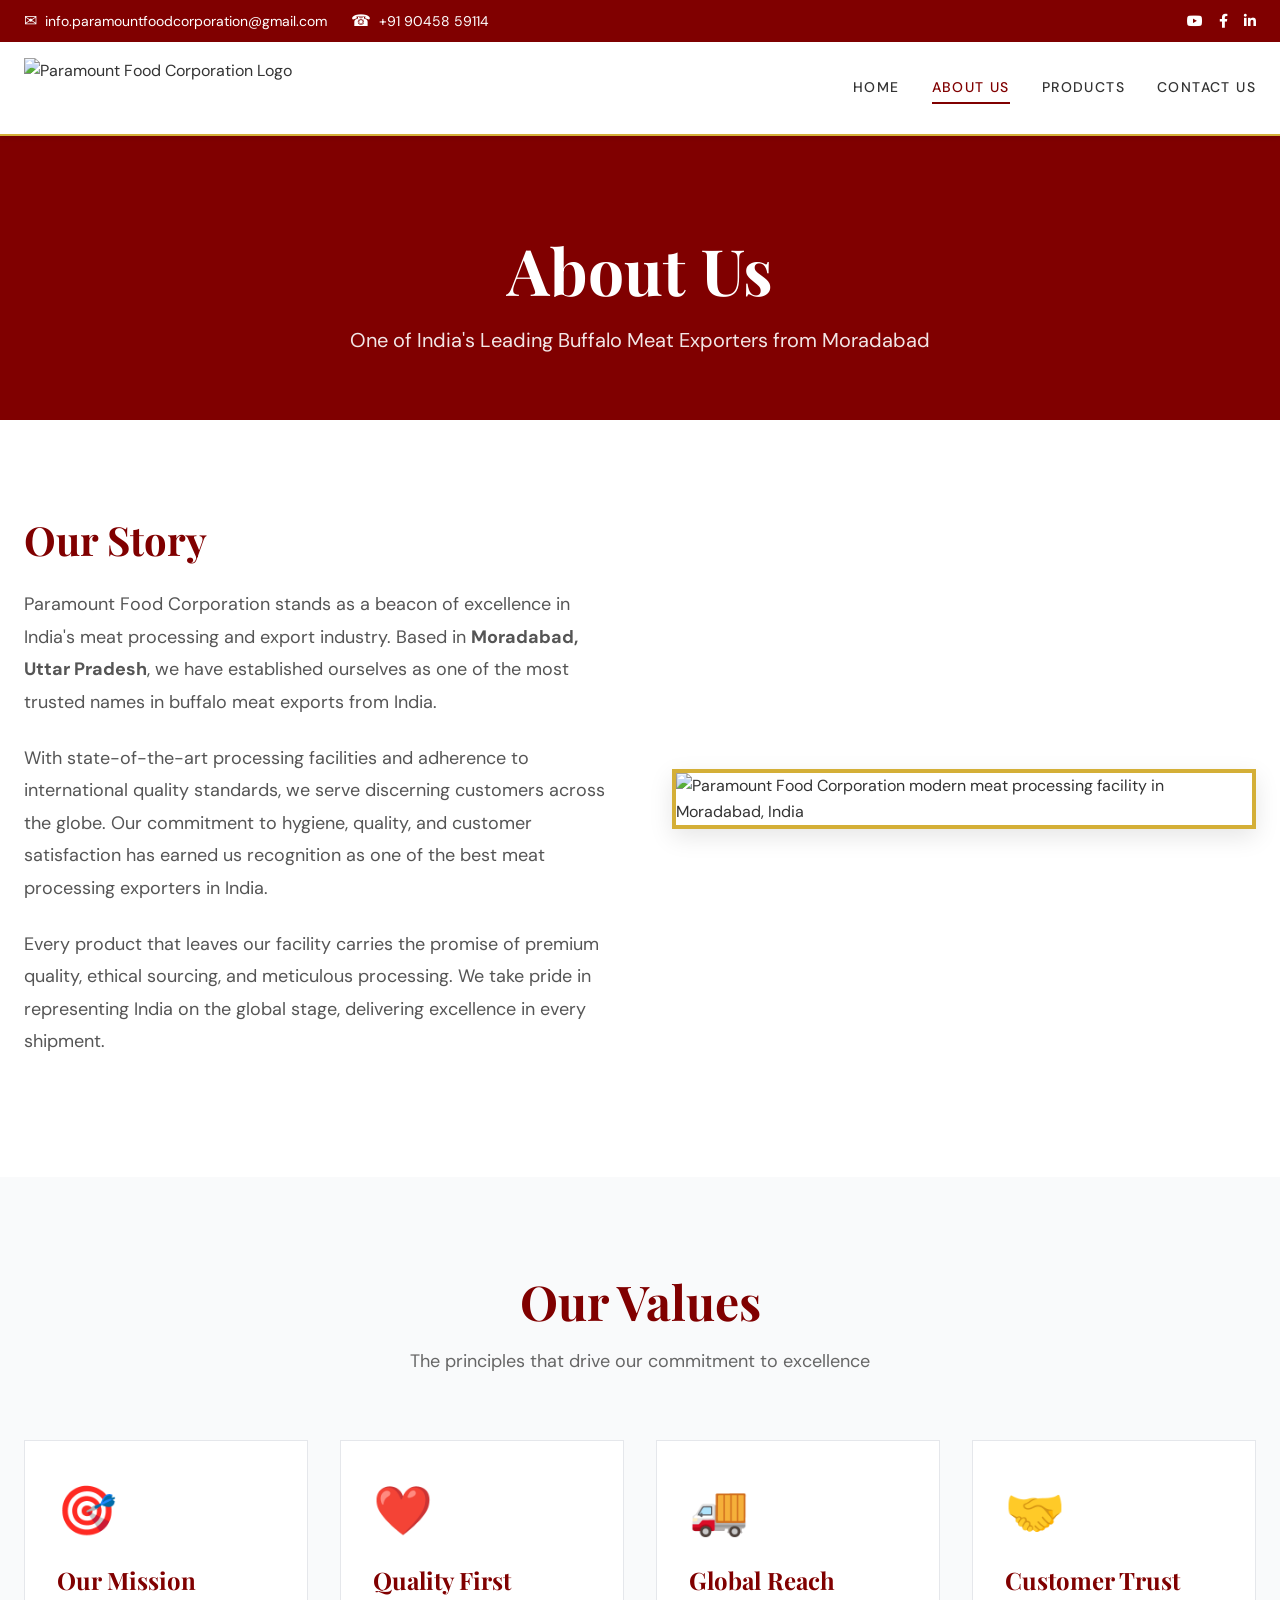
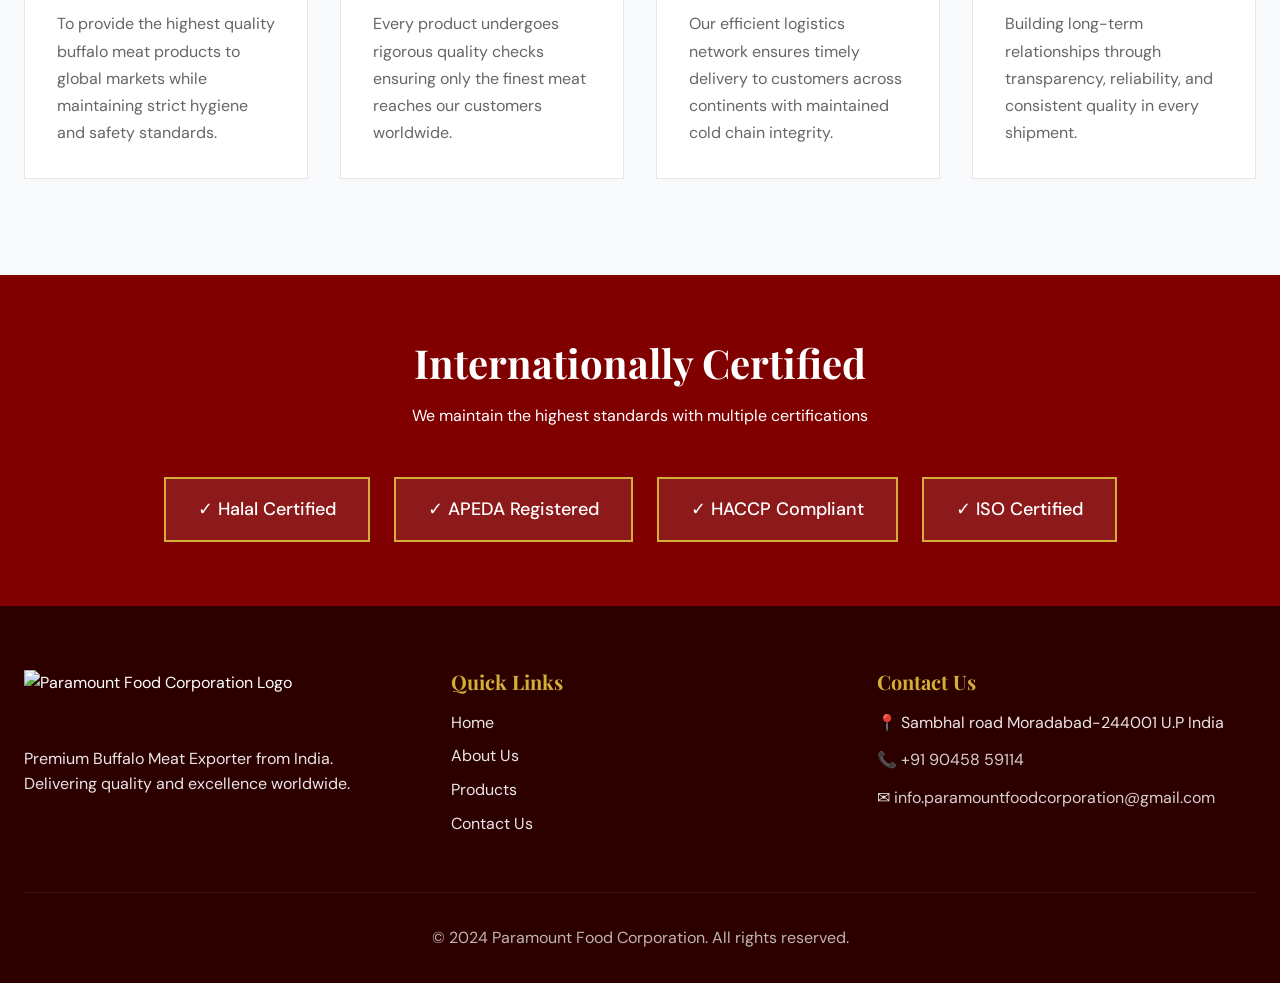
==== commit c8ef1f55: "Update about.html" ====
--- a/about.html
+++ b/about.html
@@ -45,6 +45,7 @@
     <link rel="preconnect" href="https://fonts.googleapis.com">
     <link rel="preconnect" href="https://fonts.gstatic.com" crossorigin>
     <link href="https://fonts.googleapis.com/css2?family=Playfair+Display:wght@400;600;700&family=DM+Sans:wght@400;500&display=swap" rel="stylesheet">
+    <link rel="stylesheet" href="https://cdnjs.cloudflare.com/ajax/libs/font-awesome/6.0.0-beta3/css/all.min.css">
     <!-- Anti-inspect script (external, minified) -->
     <script src="anti-inspect.js" defer></script>
 </head>
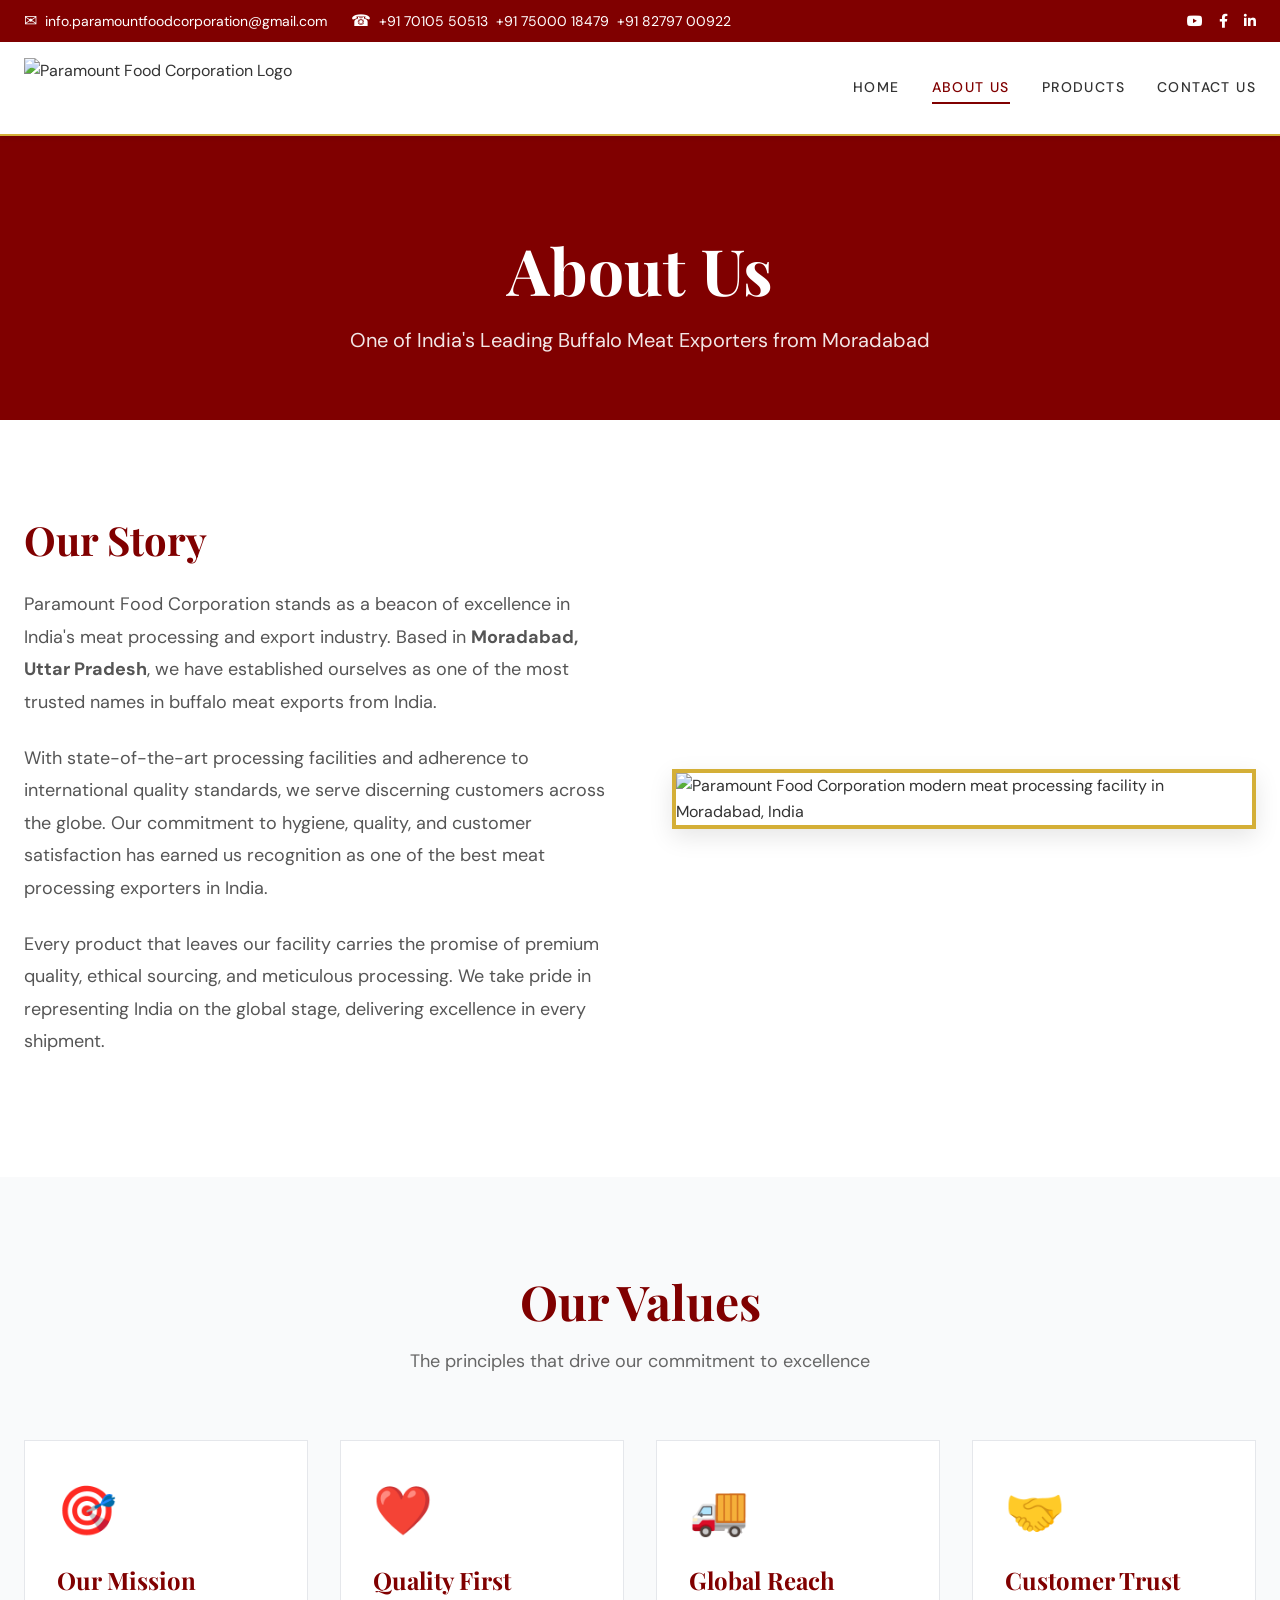
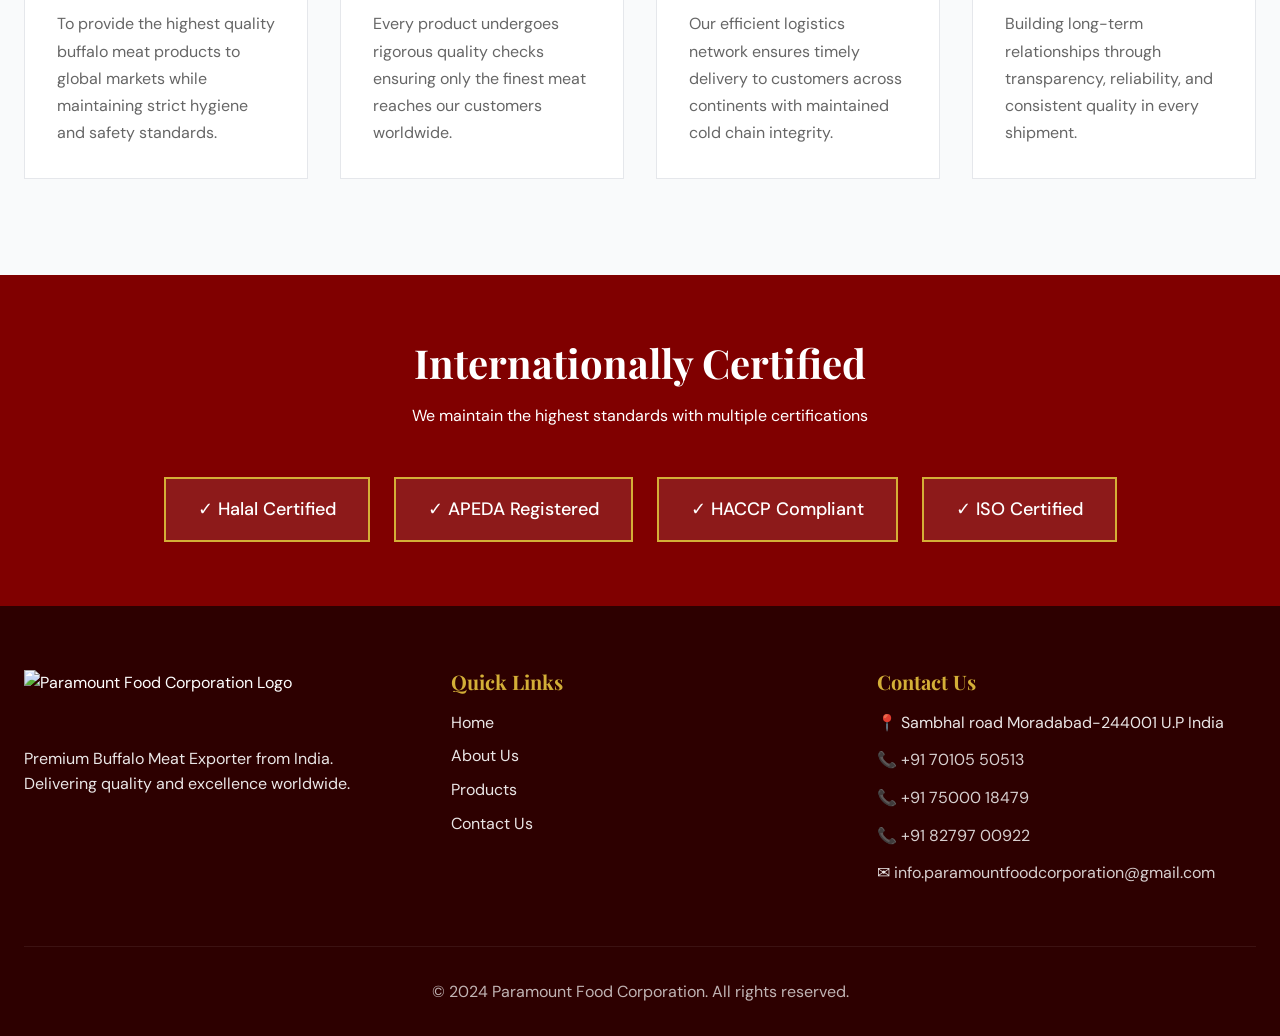
==== commit 5cceed3a: "Update about.html" ====
--- a/about.html
+++ b/about.html
@@ -34,7 +34,7 @@
             "postalCode": "244001",
             "addressCountry": "IN"
         },
-        "telephone": "+919045859114",
+        "telephone": "+917010550513",
         "email": "info.paramountfoodcorporation@gmail.com",
         "url": "https://www.paramountfoodcorporation.com",
         "description": "Premium buffalo meat exporter from India, based in Moradabad. Halal certified, APEDA registered, HACCP compliant.",
@@ -61,7 +61,9 @@
                     </a>
                     <a href="tel:+919045859114" class="contact-link">
                         <span class="icon">☎</span>
-                        <span>+91 90458 59114</span>
+                        <span>+91 70105 50513</span>
+                        <span>+91 75000 18479</span>
+                        <span>+91 82797 00922</span>
                     </a>
                 </div>
                <div class="social-links">
@@ -192,7 +194,9 @@
                 <div class="footer-section">
                     <h3>Contact Us</h3>
                     <p>📍 Sambhal road Moradabad-244001 U.P India</p>
-                    <p>📞 <a href="tel:+919045859114">+91 90458 59114</a></p>
+                    <p>📞 <a href="tel:+917010550513">+91 70105 50513</a></p>
+                    <p>📞 <a href="tel:+917500018479">+91 75000 18479</a></p>
+                    <p>📞 <a href="tel:+918279700922">+91 82797 00922</a></p>
                     <p>✉ <a href="mailto:info.paramountfoodcorporation@gmail.com">info.paramountfoodcorporation@gmail.com</a></p>
                 </div>
             </div>
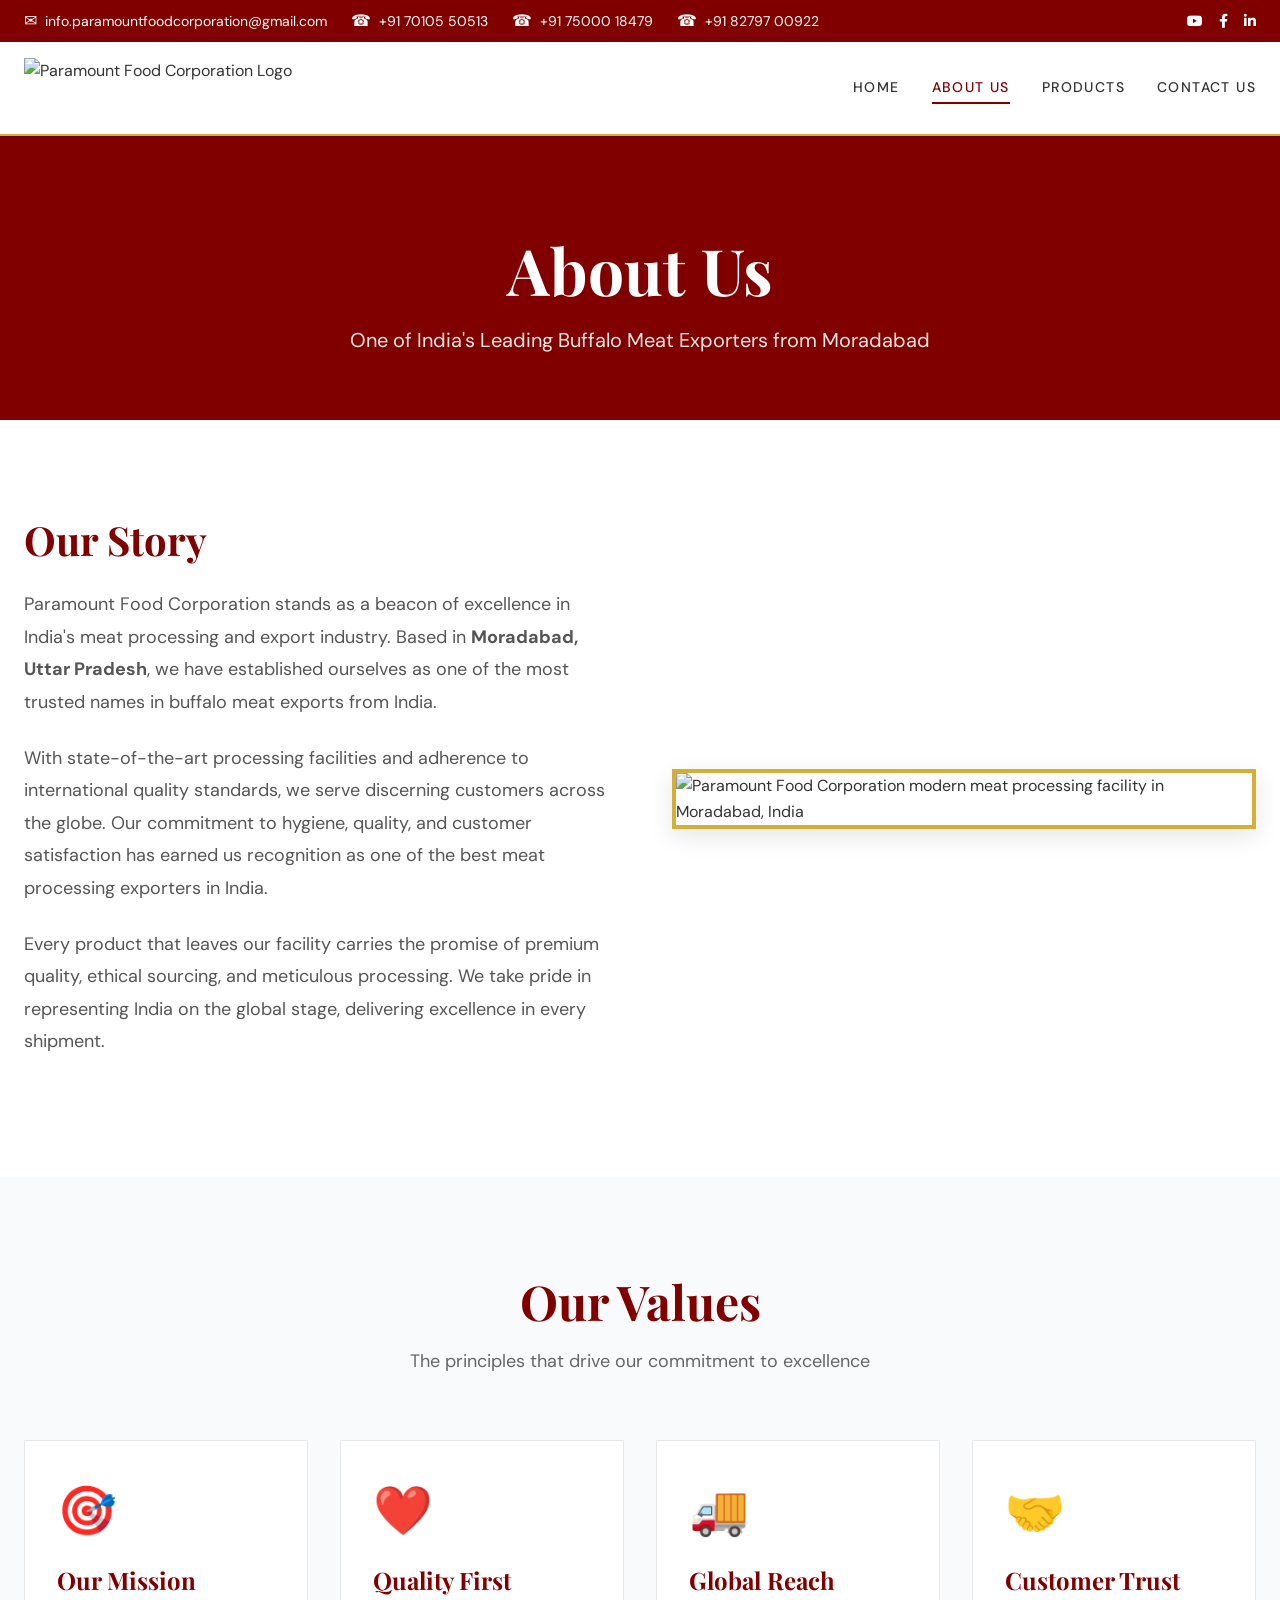
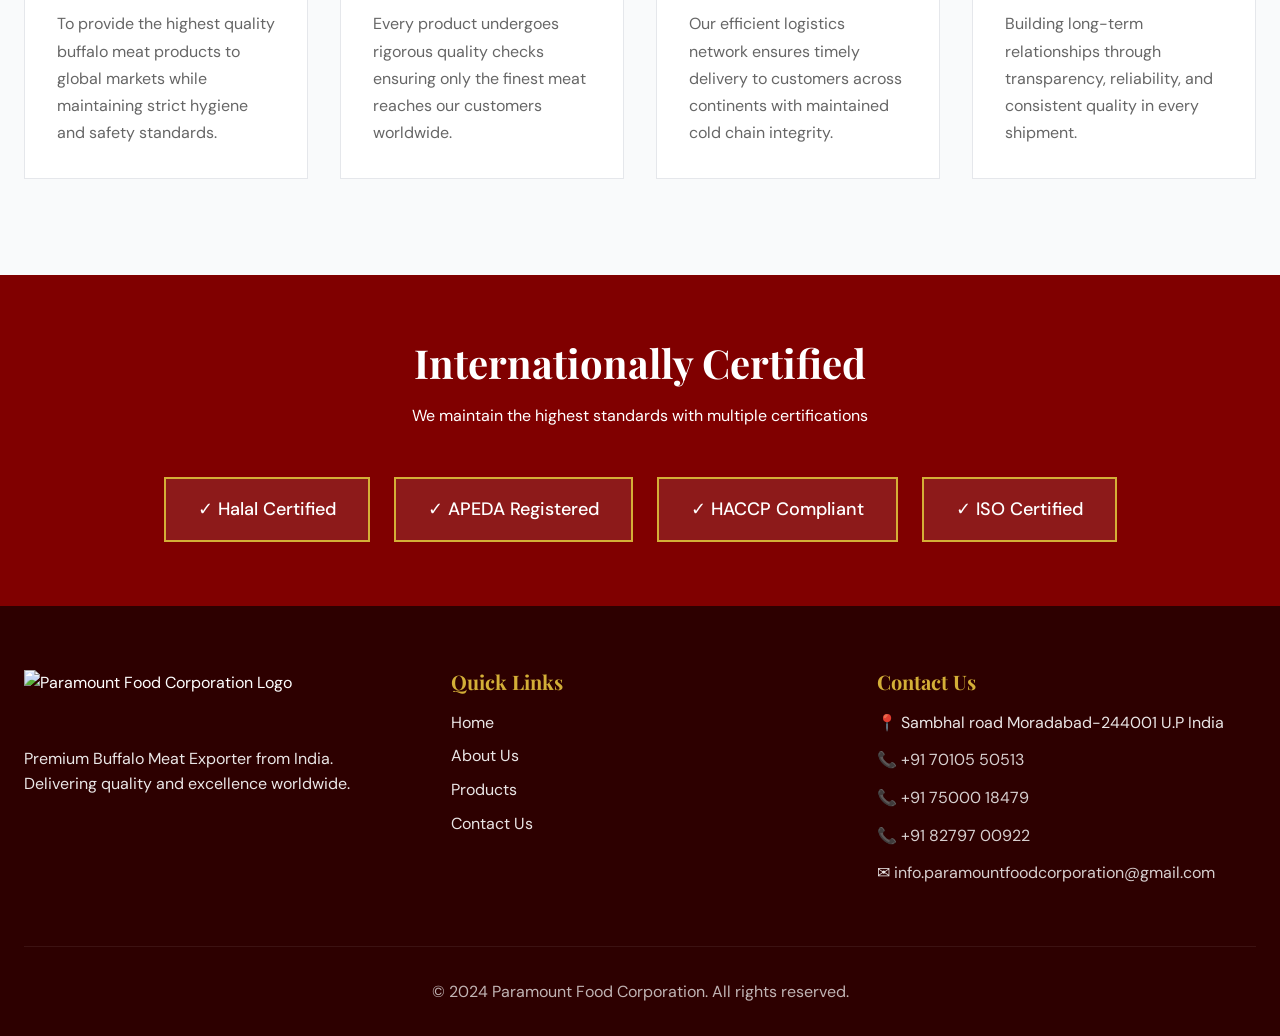
==== commit a0ea8245: "Update about.html" ====
--- a/about.html
+++ b/about.html
@@ -62,7 +62,13 @@
                     <a href="tel:+919045859114" class="contact-link">
                         <span class="icon">☎</span>
                         <span>+91 70105 50513</span>
+                    </a>
+                     <a href="tel:+919045859114" class="contact-link">
+                        <span class="icon">☎</span>
                         <span>+91 75000 18479</span>
+                    </a>
+                     <a href="tel:+919045859114" class="contact-link">
+                        <span class="icon">☎</span>
                         <span>+91 82797 00922</span>
                     </a>
                 </div>
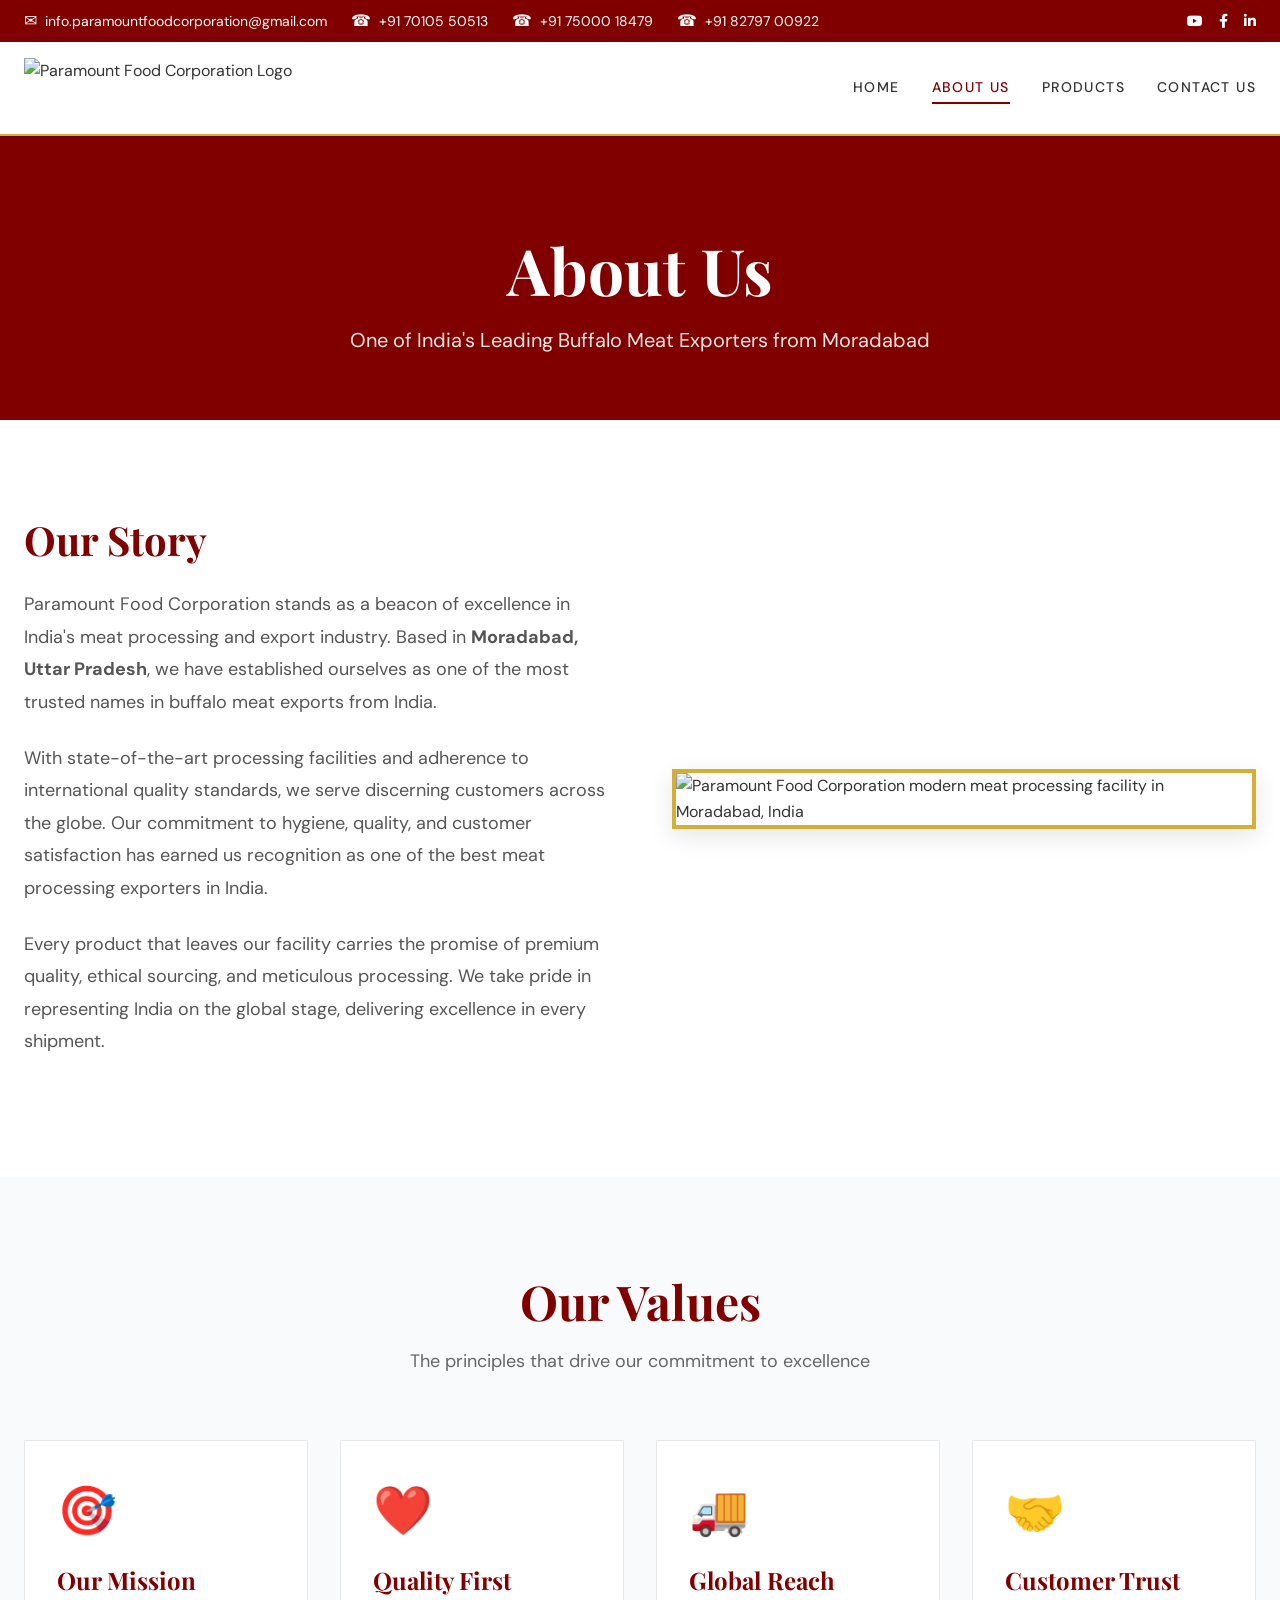
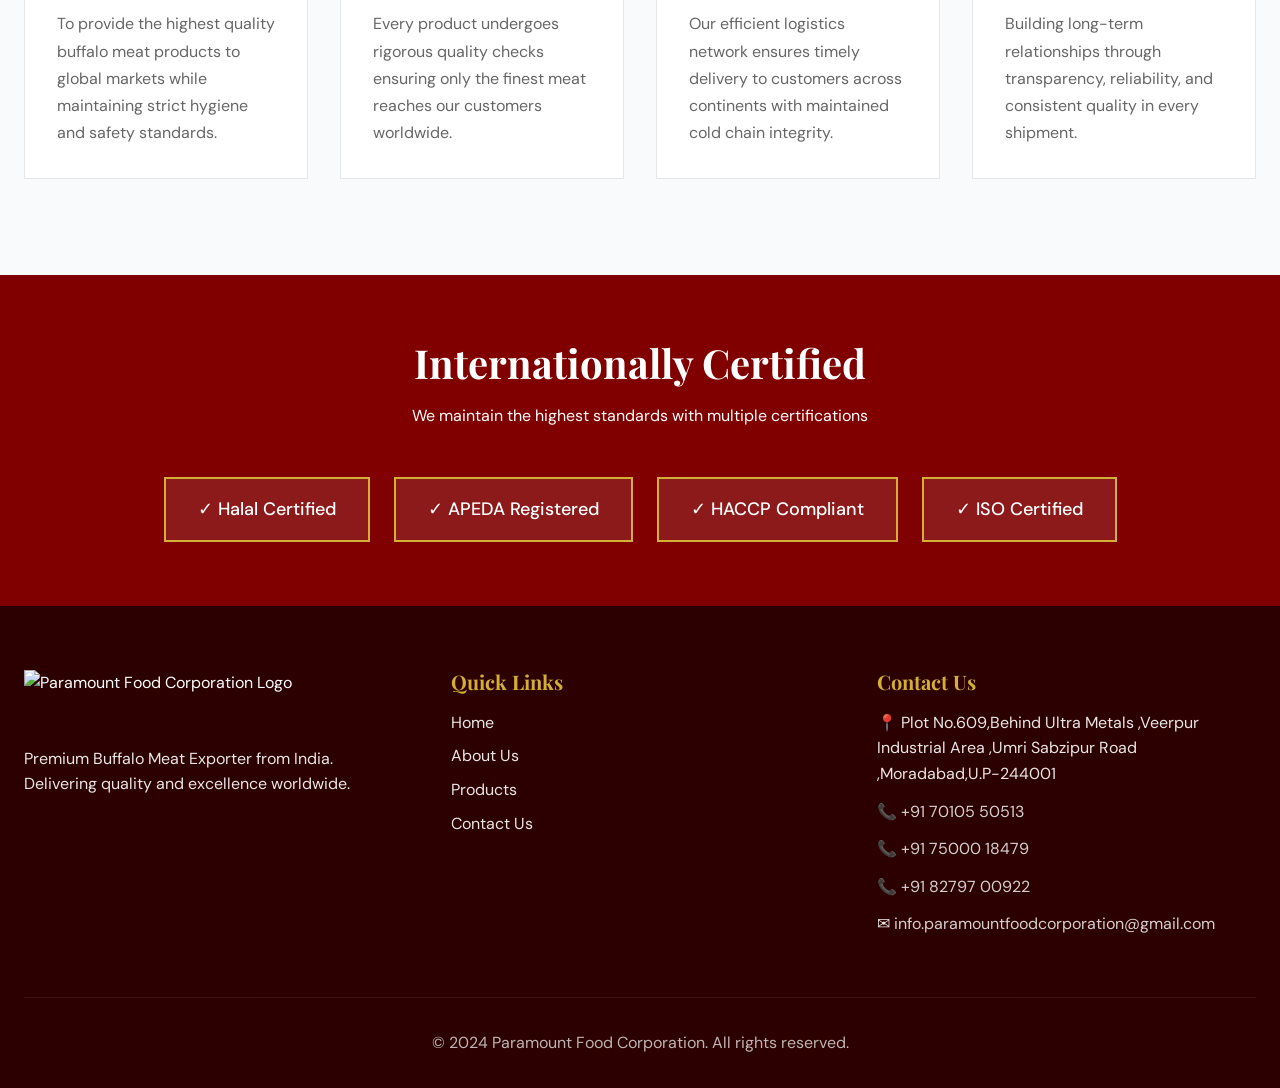
==== commit df2f402a: "Update about.html" ====
--- a/about.html
+++ b/about.html
@@ -199,7 +199,8 @@
                 </div>
                 <div class="footer-section">
                     <h3>Contact Us</h3>
-                    <p>📍 Sambhal road Moradabad-244001 U.P India</p>
+                    <p>📍 Plot No.609,Behind Ultra Metals ,Veerpur
+                          Industrial Area ,Umri Sabzipur Road ,Moradabad,U.P-244001</p>
                     <p>📞 <a href="tel:+917010550513">+91 70105 50513</a></p>
                     <p>📞 <a href="tel:+917500018479">+91 75000 18479</a></p>
                     <p>📞 <a href="tel:+918279700922">+91 82797 00922</a></p>
